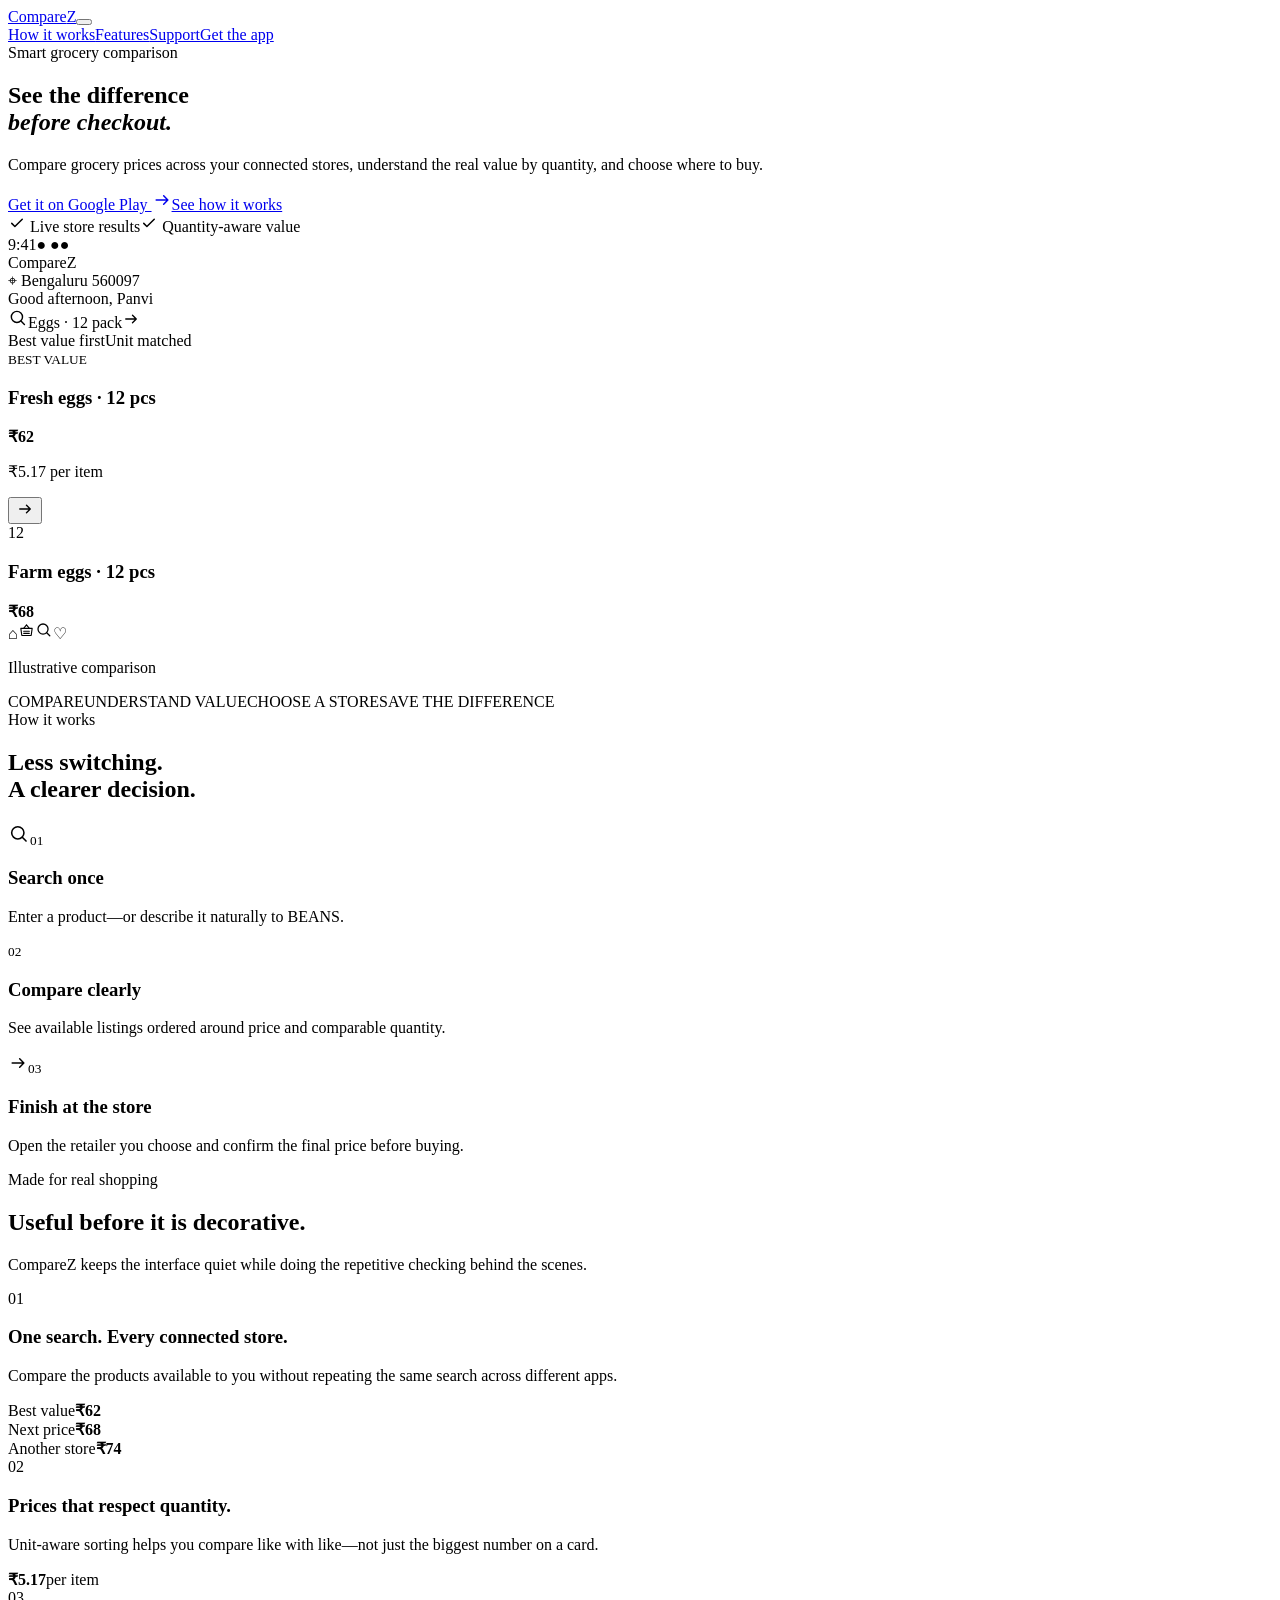
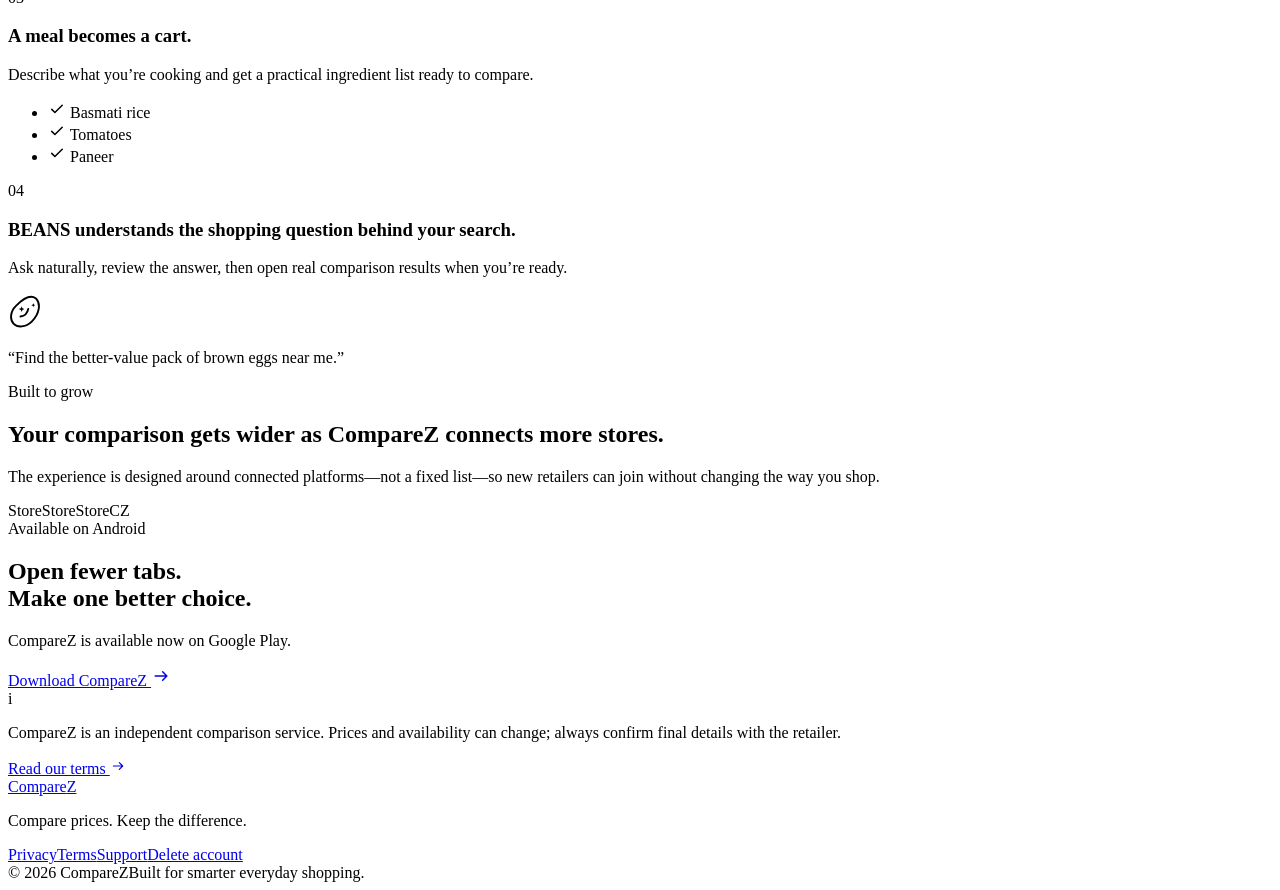
==== index.html @ 0e872813 "Publish CompareZ website" ====
<!DOCTYPE html><!--YBNi6oPBLMU2rv_NsxBmF--><html lang="en"><head><meta charSet="utf-8"/><meta name="viewport" content="width=device-width, initial-scale=1"/><link rel="stylesheet" href="/comparez/_next/static/css/eeb046a26c16acce.css" data-precedence="next"/><link rel="preload" as="script" fetchPriority="low" href="/comparez/_next/static/chunks/webpack-430ac3f882d1e48e.js"/><script src="/comparez/_next/static/chunks/4bd1b696-c023c6e3521b1417.js" async=""></script><script src="/comparez/_next/static/chunks/255-7b08ed15d490debd.js" async=""></script><script src="/comparez/_next/static/chunks/main-app-b5aed6d448ca6cf7.js" async=""></script><script src="/comparez/_next/static/chunks/619-ba102abea3e3d0e4.js" async=""></script><script src="/comparez/_next/static/chunks/app/page-1bbbfe464c632ec6.js" async=""></script><title>CompareZ — Compare prices. Keep the difference.</title><meta name="description" content="Compare grocery prices across connected stores, turn meals into ingredient carts, and shop with BEANS, your AI shopping companion."/><meta name="application-name" content="CompareZ"/><meta property="og:title" content="CompareZ"/><meta property="og:description" content="Compare prices. Keep the difference."/><meta property="og:site_name" content="CompareZ"/><meta property="og:locale" content="en_IN"/><meta property="og:type" content="website"/><meta name="twitter:card" content="summary"/><meta name="twitter:title" content="CompareZ"/><meta name="twitter:description" content="Compare prices. Keep the difference."/><link rel="icon" href="/comparez/favicon.svg"/><script src="/comparez/_next/static/chunks/polyfills-42372ed130431b0a.js" noModule=""></script></head><body><div hidden=""><!--$--><!--/$--></div><header class="site-header"><div class="nav-shell"><a class="wordmark" aria-label="CompareZ home" href="/comparez/">Compare<span>Z</span></a><button class="menu-button" type="button" aria-expanded="false" aria-controls="site-navigation"><span></span><span></span></button><nav id="site-navigation" class="nav-links"><a href="/comparez/#how-it-works">How it works</a><a href="/comparez/#features">Features</a><a href="/comparez/support/">Support</a><a class="nav-cta" href="https://play.google.com/store/apps/details?id=com.panviravindra.comparez" target="_blank" rel="noreferrer">Get the app</a></nav></div></header><main><section class="hero"><div class="hero-noise"></div><div class="hero-copy"><span class="eyebrow">Smart grocery comparison</span><h1>See the difference<br/><em>before checkout.</em></h1><p>Compare grocery prices across your connected stores, understand the real value by quantity, and choose where to buy.</p><div class="hero-actions"><a class="button button-primary" href="https://play.google.com/store/apps/details?id=com.panviravindra.comparez" target="_blank" rel="noreferrer">Get it on Google Play <svg width="20" height="20" viewBox="0 0 24 24" fill="none" aria-hidden="true"><path d="M5 12h13M14 7l5 5-5 5" stroke="currentColor" stroke-width="1.8" stroke-linecap="round" stroke-linejoin="round"></path></svg></a><a class="text-link" href="#how-it-works">See how it works</a></div><div class="trust-line"><span><svg width="18" height="18" viewBox="0 0 24 24" fill="none" aria-hidden="true"><path d="m5 12.5 4.2 4.2L19 7" stroke="currentColor" stroke-width="2" stroke-linecap="round" stroke-linejoin="round"></path></svg> Live store results</span><span><svg width="18" height="18" viewBox="0 0 24 24" fill="none" aria-hidden="true"><path d="m5 12.5 4.2 4.2L19 7" stroke="currentColor" stroke-width="2" stroke-linecap="round" stroke-linejoin="round"></path></svg> Quantity-aware value</span></div></div><div class="hero-product" aria-label="Example CompareZ product comparison"><div class="phone-halo halo-one"></div><div class="phone-halo halo-two"></div><div class="phone-shell"><div class="phone-top"><span>9:41</span><span class="phone-status">● ●●</span></div><div class="phone-brand">CompareZ</div><div class="phone-location">⌖ Bengaluru 560097</div><div class="phone-greeting">Good afternoon, Panvi</div><div class="phone-search"><svg width="20" height="20" viewBox="0 0 24 24" fill="none" aria-hidden="true"><circle cx="10.7" cy="10.7" r="6.7" stroke="currentColor" stroke-width="1.7"></circle><path d="m15.6 15.6 4.1 4.1" stroke="currentColor" stroke-width="1.7" stroke-linecap="round"></path></svg><span>Eggs · 12 pack</span><svg width="18" height="18" viewBox="0 0 24 24" fill="none" aria-hidden="true"><path d="M5 12h13M14 7l5 5-5 5" stroke="currentColor" stroke-width="1.8" stroke-linecap="round" stroke-linejoin="round"></path></svg></div><div class="result-label"><span>Best value first</span><span>Unit matched</span></div><div class="result-card primary-result"><div class="egg-illustration"><span></span><span></span><span></span></div><div><small>BEST VALUE</small><h3>Fresh eggs · 12 pcs</h3><strong>₹62</strong><p>₹5.17 per item</p></div><button aria-label="Open example result"><svg width="18" height="18" viewBox="0 0 24 24" fill="none" aria-hidden="true"><path d="M5 12h13M14 7l5 5-5 5" stroke="currentColor" stroke-width="1.8" stroke-linecap="round" stroke-linejoin="round"></path></svg></button></div><div class="result-card compact-result"><div class="pack-illustration">12</div><div><h3>Farm eggs · 12 pcs</h3><strong>₹68</strong></div></div><div class="phone-nav"><span class="is-active">⌂</span><span><svg width="17" height="17" viewBox="0 0 24 24" fill="none" aria-hidden="true"><path d="M4 9h16l-1.4 10H5.4L4 9Z" stroke="currentColor" stroke-width="1.6" stroke-linejoin="round"></path><path d="M8 9 12 4l4 5M8 13h8M8 16h8" stroke="currentColor" stroke-width="1.6" stroke-linecap="round"></path></svg></span><span><svg width="18" height="18" viewBox="0 0 24 24" fill="none" aria-hidden="true"><circle cx="10.7" cy="10.7" r="6.7" stroke="currentColor" stroke-width="1.7"></circle><path d="m15.6 15.6 4.1 4.1" stroke="currentColor" stroke-width="1.7" stroke-linecap="round"></path></svg></span><span>♡</span></div></div><p class="illustration-note">Illustrative comparison</p></div></section><section class="signal-strip" aria-label="CompareZ capabilities"><div><span>COMPARE</span><i></i><span>UNDERSTAND VALUE</span><i></i><span>CHOOSE A STORE</span><i></i><span>SAVE THE DIFFERENCE</span></div></section><section class="steps section-shell" id="how-it-works"><div class="section-heading"><span class="eyebrow">How it works</span><h2>Less switching.<br/>A clearer decision.</h2></div><div class="steps-grid"><article><span class="step-icon"><svg width="22" height="22" viewBox="0 0 24 24" fill="none" aria-hidden="true"><circle cx="10.7" cy="10.7" r="6.7" stroke="currentColor" stroke-width="1.7"></circle><path d="m15.6 15.6 4.1 4.1" stroke="currentColor" stroke-width="1.7" stroke-linecap="round"></path></svg></span><small>01</small><h3>Search once</h3><p>Enter a product—or describe it naturally to BEANS.</p></article><article><span class="step-icon comparison-lines"><i></i><i></i><i></i></span><small>02</small><h3>Compare clearly</h3><p>See available listings ordered around price and comparable quantity.</p></article><article><span class="step-icon"><svg width="20" height="20" viewBox="0 0 24 24" fill="none" aria-hidden="true"><path d="M5 12h13M14 7l5 5-5 5" stroke="currentColor" stroke-width="1.8" stroke-linecap="round" stroke-linejoin="round"></path></svg></span><small>03</small><h3>Finish at the store</h3><p>Open the retailer you choose and confirm the final price before buying.</p></article></div></section><section class="features section-shell" id="features"><div class="section-heading horizontal-heading"><div><span class="eyebrow">Made for real shopping</span><h2>Useful before it is decorative.</h2></div><p>CompareZ keeps the interface quiet while doing the repetitive checking behind the scenes.</p></div><div class="feature-grid"><article class="feature-card feature-large feature-green"><span class="feature-number">01</span><div class="feature-content"><h3>One search. Every connected store.</h3><p>Compare the products available to you without repeating the same search across different apps.</p></div><div class="mini-comparison"><div><span>Best value</span><strong>₹62</strong></div><div><span>Next price</span><strong>₹68</strong></div><div><span>Another store</span><strong>₹74</strong></div></div></article><article class="feature-card "><span class="feature-number">02</span><div class="feature-content"><h3>Prices that respect quantity.</h3><p>Unit-aware sorting helps you compare like with like—not just the biggest number on a card.</p></div><div class="unit-card"><strong>₹5.17</strong><span>per item</span></div></article><article class="feature-card "><span class="feature-number">03</span><div class="feature-content"><h3>A meal becomes a cart.</h3><p>Describe what you’re cooking and get a practical ingredient list ready to compare.</p></div><ul class="ingredient-list"><li><svg width="18" height="18" viewBox="0 0 24 24" fill="none" aria-hidden="true"><path d="m5 12.5 4.2 4.2L19 7" stroke="currentColor" stroke-width="2" stroke-linecap="round" stroke-linejoin="round"></path></svg> Basmati rice</li><li><svg width="18" height="18" viewBox="0 0 24 24" fill="none" aria-hidden="true"><path d="m5 12.5 4.2 4.2L19 7" stroke="currentColor" stroke-width="2" stroke-linecap="round" stroke-linejoin="round"></path></svg> Tomatoes</li><li><svg width="18" height="18" viewBox="0 0 24 24" fill="none" aria-hidden="true"><path d="m5 12.5 4.2 4.2L19 7" stroke="currentColor" stroke-width="2" stroke-linecap="round" stroke-linejoin="round"></path></svg> Paneer</li></ul></article><article class="feature-card feature-wide"><span class="feature-number">04</span><div class="feature-content"><h3>BEANS understands the shopping question behind your search.</h3><p>Ask naturally, review the answer, then open real comparison results when you’re ready.</p></div><div class="beans-visual"><span class="bean-mark"><svg width="36" height="36" viewBox="0 0 32 32" fill="none" aria-hidden="true"><path d="M24.8 4.8c4.7 4.7 3.1 13.8-3.7 20.6-5.4 5.4-12.6 5.4-16 2-3.5-3.5-3.4-10.7 2-16 6.7-6.8 13-10.3 17.7-6.6Z" stroke="currentColor" stroke-width="1.7"></path><path d="M11.1 20.9c3.7-.5 6.2-3 6.9-6.8" stroke="currentColor" stroke-width="1.7" stroke-linecap="round"></path><path d="m22.5 9 .5 1.3 1.3.5-1.3.5-.5 1.3-.5-1.3-1.3-.5 1.3-.5.5-1.3ZM12.1 11.8l.7 1.8 1.8.7-1.8.7-.7 1.8-.7-1.8-1.8-.7 1.8-.7.7-1.8Z" fill="currentColor"></path></svg></span><p>“Find the better-value pack of brown eggs near me.”</p></div></article></div></section><section class="future-section"><div class="future-inner"><span class="eyebrow eyebrow-light">Built to grow</span><h2>Your comparison gets wider as CompareZ connects more stores.</h2><p>The experience is designed around connected platforms—not a fixed list—so new retailers can join without changing the way you shop.</p><div class="platform-orbit" aria-hidden="true"><span>Store</span><span>Store</span><span>Store</span><span class="orbit-center">CZ</span></div></div></section><section class="download-section section-shell"><div class="download-card"><div><span class="eyebrow">Available on Android</span><h2>Open fewer tabs.<br/>Make one better choice.</h2></div><div class="download-side"><p>CompareZ is available now on Google Play.</p><a class="button button-light" href="https://play.google.com/store/apps/details?id=com.panviravindra.comparez" target="_blank" rel="noreferrer">Download CompareZ <svg width="20" height="20" viewBox="0 0 24 24" fill="none" aria-hidden="true"><path d="M5 12h13M14 7l5 5-5 5" stroke="currentColor" stroke-width="1.8" stroke-linecap="round" stroke-linejoin="round"></path></svg></a></div></div></section><section class="policy-note section-shell"><div><span class="policy-symbol">i</span><p>CompareZ is an independent comparison service. Prices and availability can change; always confirm final details with the retailer.</p></div><a href="/comparez/terms/">Read our terms <svg width="16" height="16" viewBox="0 0 24 24" fill="none" aria-hidden="true"><path d="M5 12h13M14 7l5 5-5 5" stroke="currentColor" stroke-width="1.8" stroke-linecap="round" stroke-linejoin="round"></path></svg></a></section></main><footer class="site-footer"><div class="footer-grid"><div><a class="wordmark footer-wordmark" href="/comparez/">Compare<span>Z</span></a><p>Compare prices. Keep the difference.</p></div><div class="footer-links"><a href="/comparez/privacy/">Privacy</a><a href="/comparez/terms/">Terms</a><a href="/comparez/support/">Support</a><a href="/comparez/delete-account/">Delete account</a></div></div><div class="footer-bottom"><span>© <!-- -->2026<!-- --> CompareZ</span><span>Built for smarter everyday shopping.</span></div></footer><!--$--><!--/$--><script src="/comparez/_next/static/chunks/webpack-430ac3f882d1e48e.js" id="_R_" async=""></script><script>(self.__next_f=self.__next_f||[]).push([0])</script><script>self.__next_f.push([1,"1:\"$Sreact.fragment\"\n2:I[9766,[],\"\"]\n3:I[8924,[],\"\"]\n4:I[2814,[\"619\",\"static/chunks/619-ba102abea3e3d0e4.js\",\"974\",\"static/chunks/app/page-1bbbfe464c632ec6.js\"],\"default\"]\n14:I[7150,[],\"\"]\n:HL[\"/comparez/_next/static/css/eeb046a26c16acce.css\",\"style\"]\n"])</script><script>self.__next_f.push([1,"0:{\"P\":null,\"b\":\"YBNi6oPBLMU2rv-NsxBmF\",\"p\":\"/comparez\",\"c\":[\"\",\"\"],\"i\":false,\"f\":[[[\"\",{\"children\":[\"__PAGE__\",{}]},\"$undefined\",\"$undefined\",true],[\"\",[\"$\",\"$1\",\"c\",{\"children\":[[[\"$\",\"link\",\"0\",{\"rel\":\"stylesheet\",\"href\":\"/comparez/_next/static/css/eeb046a26c16acce.css\",\"precedence\":\"next\",\"crossOrigin\":\"$undefined\",\"nonce\":\"$undefined\"}]],[\"$\",\"html\",null,{\"lang\":\"en\",\"children\":[\"$\",\"body\",null,{\"children\":[\"$\",\"$L2\",null,{\"parallelRouterKey\":\"children\",\"error\":\"$undefined\",\"errorStyles\":\"$undefined\",\"errorScripts\":\"$undefined\",\"template\":[\"$\",\"$L3\",null,{}],\"templateStyles\":\"$undefined\",\"templateScripts\":\"$undefined\",\"notFound\":[[[\"$\",\"title\",null,{\"children\":\"404: This page could not be found.\"}],[\"$\",\"div\",null,{\"style\":{\"fontFamily\":\"system-ui,\\\"Segoe UI\\\",Roboto,Helvetica,Arial,sans-serif,\\\"Apple Color Emoji\\\",\\\"Segoe UI Emoji\\\"\",\"height\":\"100vh\",\"textAlign\":\"center\",\"display\":\"flex\",\"flexDirection\":\"column\",\"alignItems\":\"center\",\"justifyContent\":\"center\"},\"children\":[\"$\",\"div\",null,{\"children\":[[\"$\",\"style\",null,{\"dangerouslySetInnerHTML\":{\"__html\":\"body{color:#000;background:#fff;margin:0}.next-error-h1{border-right:1px solid rgba(0,0,0,.3)}@media (prefers-color-scheme:dark){body{color:#fff;background:#000}.next-error-h1{border-right:1px solid rgba(255,255,255,.3)}}\"}}],[\"$\",\"h1\",null,{\"className\":\"next-error-h1\",\"style\":{\"display\":\"inline-block\",\"margin\":\"0 20px 0 0\",\"padding\":\"0 23px 0 0\",\"fontSize\":24,\"fontWeight\":500,\"verticalAlign\":\"top\",\"lineHeight\":\"49px\"},\"children\":404}],[\"$\",\"div\",null,{\"style\":{\"display\":\"inline-block\"},\"children\":[\"$\",\"h2\",null,{\"style\":{\"fontSize\":14,\"fontWeight\":400,\"lineHeight\":\"49px\",\"margin\":0},\"children\":\"This page could not be found.\"}]}]]}]}]],[]],\"forbidden\":\"$undefined\",\"unauthorized\":\"$undefined\"}]}]}]]}],{\"children\":[\"__PAGE__\",[\"$\",\"$1\",\"c\",{\"children\":[[[\"$\",\"$L4\",null,{}],[\"$\",\"main\",null,{\"children\":[[\"$\",\"section\",null,{\"className\":\"hero\",\"children\":[[\"$\",\"div\",null,{\"className\":\"hero-noise\"}],[\"$\",\"div\",null,{\"className\":\"hero-copy\",\"children\":[[\"$\",\"span\",null,{\"className\":\"eyebrow\",\"children\":\"Smart grocery comparison\"}],[\"$\",\"h1\",null,{\"children\":[\"See the difference\",[\"$\",\"br\",null,{}],[\"$\",\"em\",null,{\"children\":\"before checkout.\"}]]}],[\"$\",\"p\",null,{\"children\":\"Compare grocery prices across your connected stores, understand the real value by quantity, and choose where to buy.\"}],[\"$\",\"div\",null,{\"className\":\"hero-actions\",\"children\":[[\"$\",\"a\",null,{\"className\":\"button button-primary\",\"href\":\"https://play.google.com/store/apps/details?id=com.panviravindra.comparez\",\"target\":\"_blank\",\"rel\":\"noreferrer\",\"children\":[\"Get it on Google Play \",[\"$\",\"svg\",null,{\"width\":20,\"height\":20,\"viewBox\":\"0 0 24 24\",\"fill\":\"none\",\"aria-hidden\":\"true\",\"children\":[\"$\",\"path\",null,{\"d\":\"M5 12h13M14 7l5 5-5 5\",\"stroke\":\"currentColor\",\"strokeWidth\":\"1.8\",\"strokeLinecap\":\"round\",\"strokeLinejoin\":\"round\"}]}]]}],[\"$\",\"a\",null,{\"className\":\"text-link\",\"href\":\"#how-it-works\",\"children\":\"See how it works\"}]]}],[\"$\",\"div\",null,{\"className\":\"trust-line\",\"children\":[[\"$\",\"span\",null,{\"children\":[[\"$\",\"svg\",null,{\"width\":18,\"height\":18,\"viewBox\":\"0 0 24 24\",\"fill\":\"none\",\"aria-hidden\":\"true\",\"children\":[\"$\",\"path\",null,{\"d\":\"m5 12.5 4.2 4.2L19 7\",\"stroke\":\"currentColor\",\"strokeWidth\":\"2\",\"strokeLinecap\":\"round\",\"strokeLinejoin\":\"round\"}]}],\" Live store results\"]}],[\"$\",\"span\",null,{\"children\":[[\"$\",\"svg\",null,{\"width\":18,\"height\":18,\"viewBox\":\"0 0 24 24\",\"fill\":\"none\",\"aria-hidden\":\"true\",\"children\":[\"$\",\"path\",null,{\"d\":\"m5 12.5 4.2 4.2L19 7\",\"stroke\":\"currentColor\",\"strokeWidth\":\"2\",\"strokeLinecap\":\"round\",\"strokeLinejoin\":\"round\"}]}],\" Quantity-aware value\"]}]]}]]}],[\"$\",\"div\",null,{\"className\":\"hero-product\",\"aria-label\":\"Example CompareZ product comparison\",\"children\":[[\"$\",\"div\",null,{\"className\":\"phone-halo halo-one\"}],[\"$\",\"div\",null,{\"className\":\"phone-halo halo-two\"}],[\"$\",\"div\",null,{\"className\":\"phone-shell\",\"children\":[[\"$\",\"div\",null,{\"className\":\"phone-top\",\"children\":[[\"$\",\"span\",null,{\"children\":\"9:41\"}],[\"$\",\"span\",null,{\"className\":\"phone-status\",\"children\":\"● ●●\"}]]}],[\"$\",\"div\",null,{\"className\":\"phone-brand\",\"children\":\"CompareZ\"}],[\"$\",\"div\",null,{\"className\":\"phone-location\",\"children\":\"⌖ Bengaluru 560097\"}],[\"$\",\"div\",null,{\"className\":\"phone-greeting\",\"children\":\"Good afternoon, Panvi\"}],[\"$\",\"div\",null,{\"className\":\"phone-search\",\"children\":[[\"$\",\"svg\",null,{\"width\":20,\"height\":20,\"viewBox\":\"0 0 24 24\",\"fill\":\"none\",\"aria-hidden\":\"true\",\"children\":[[\"$\",\"circle\",null,{\"cx\":\"10.7\",\"cy\":\"10.7\",\"r\":\"6.7\",\"stroke\":\"currentColor\",\"strokeWidth\":\"1.7\"}],[\"$\",\"path\",null,{\"d\":\"m15.6 15.6 4.1 4.1\",\"stroke\":\"currentColor\",\"strokeWidth\":\"1.7\",\"strokeLinecap\":\"round\"}]]}],[\"$\",\"span\",null,{\"children\":\"Eggs · 12 pack\"}],[\"$\",\"svg\",null,{\"width\":18,\"height\":18,\"viewBox\":\"0 0 24 24\",\"fill\":\"none\",\"aria-hidden\":\"true\",\"children\":\"$L5\"}]]}],\"$L6\",\"$L7\",\"$L8\",\"$L9\"]}],\"$La\"]}]]}],\"$Lb\",\"$Lc\",\"$Ld\",\"$Le\",\"$Lf\",\"$L10\"]}],\"$L11\"],null,\"$L12\"]}],{},null,false]},null,false],\"$L13\",false]],\"m\":\"$undefined\",\"G\":[\"$14\",[]],\"s\":false,\"S\":true}\n"])</script><script>self.__next_f.push([1,"15:I[2619,[\"619\",\"static/chunks/619-ba102abea3e3d0e4.js\",\"974\",\"static/chunks/app/page-1bbbfe464c632ec6.js\"],\"*\"]\n16:I[4431,[],\"OutletBoundary\"]\n18:I[5278,[],\"AsyncMetadataOutlet\"]\n1a:I[4431,[],\"ViewportBoundary\"]\n1c:I[4431,[],\"MetadataBoundary\"]\n1d:\"$Sreact.suspense\"\n5:[\"$\",\"path\",null,{\"d\":\"M5 12h13M14 7l5 5-5 5\",\"stroke\":\"currentColor\",\"strokeWidth\":\"1.8\",\"strokeLinecap\":\"round\",\"strokeLinejoin\":\"round\"}]\n6:[\"$\",\"div\",null,{\"className\":\"result-label\",\"children\":[[\"$\",\"span\",null,{\"children\":\"Best value first\"}],[\"$\",\"span\",null,{\"children\":\"Unit matched\"}]]}]\n"])</script><script>self.__next_f.push([1,"7:[\"$\",\"div\",null,{\"className\":\"result-card primary-result\",\"children\":[[\"$\",\"div\",null,{\"className\":\"egg-illustration\",\"children\":[[\"$\",\"span\",null,{}],[\"$\",\"span\",null,{}],[\"$\",\"span\",null,{}]]}],[\"$\",\"div\",null,{\"children\":[[\"$\",\"small\",null,{\"children\":\"BEST VALUE\"}],[\"$\",\"h3\",null,{\"children\":\"Fresh eggs · 12 pcs\"}],[\"$\",\"strong\",null,{\"children\":\"₹62\"}],[\"$\",\"p\",null,{\"children\":\"₹5.17 per item\"}]]}],[\"$\",\"button\",null,{\"aria-label\":\"Open example result\",\"children\":[\"$\",\"svg\",null,{\"width\":18,\"height\":18,\"viewBox\":\"0 0 24 24\",\"fill\":\"none\",\"aria-hidden\":\"true\",\"children\":[\"$\",\"path\",null,{\"d\":\"M5 12h13M14 7l5 5-5 5\",\"stroke\":\"currentColor\",\"strokeWidth\":\"1.8\",\"strokeLinecap\":\"round\",\"strokeLinejoin\":\"round\"}]}]}]]}]\n"])</script><script>self.__next_f.push([1,"8:[\"$\",\"div\",null,{\"className\":\"result-card compact-result\",\"children\":[[\"$\",\"div\",null,{\"className\":\"pack-illustration\",\"children\":\"12\"}],[\"$\",\"div\",null,{\"children\":[[\"$\",\"h3\",null,{\"children\":\"Farm eggs · 12 pcs\"}],[\"$\",\"strong\",null,{\"children\":\"₹68\"}]]}]]}]\n"])</script><script>self.__next_f.push([1,"9:[\"$\",\"div\",null,{\"className\":\"phone-nav\",\"children\":[[\"$\",\"span\",null,{\"className\":\"is-active\",\"children\":\"⌂\"}],[\"$\",\"span\",null,{\"children\":[\"$\",\"svg\",null,{\"width\":17,\"height\":17,\"viewBox\":\"0 0 24 24\",\"fill\":\"none\",\"aria-hidden\":\"true\",\"children\":[[\"$\",\"path\",null,{\"d\":\"M4 9h16l-1.4 10H5.4L4 9Z\",\"stroke\":\"currentColor\",\"strokeWidth\":\"1.6\",\"strokeLinejoin\":\"round\"}],[\"$\",\"path\",null,{\"d\":\"M8 9 12 4l4 5M8 13h8M8 16h8\",\"stroke\":\"currentColor\",\"strokeWidth\":\"1.6\",\"strokeLinecap\":\"round\"}]]}]}],[\"$\",\"span\",null,{\"children\":[\"$\",\"svg\",null,{\"width\":18,\"height\":18,\"viewBox\":\"0 0 24 24\",\"fill\":\"none\",\"aria-hidden\":\"true\",\"children\":[[\"$\",\"circle\",null,{\"cx\":\"10.7\",\"cy\":\"10.7\",\"r\":\"6.7\",\"stroke\":\"currentColor\",\"strokeWidth\":\"1.7\"}],[\"$\",\"path\",null,{\"d\":\"m15.6 15.6 4.1 4.1\",\"stroke\":\"currentColor\",\"strokeWidth\":\"1.7\",\"strokeLinecap\":\"round\"}]]}]}],[\"$\",\"span\",null,{\"children\":\"♡\"}]]}]\n"])</script><script>self.__next_f.push([1,"a:[\"$\",\"p\",null,{\"className\":\"illustration-note\",\"children\":\"Illustrative comparison\"}]\nb:[\"$\",\"section\",null,{\"className\":\"signal-strip\",\"aria-label\":\"CompareZ capabilities\",\"children\":[\"$\",\"div\",null,{\"children\":[[\"$\",\"span\",null,{\"children\":\"COMPARE\"}],[\"$\",\"i\",null,{}],[\"$\",\"span\",null,{\"children\":\"UNDERSTAND VALUE\"}],[\"$\",\"i\",null,{}],[\"$\",\"span\",null,{\"children\":\"CHOOSE A STORE\"}],[\"$\",\"i\",null,{}],[\"$\",\"span\",null,{\"children\":\"SAVE THE DIFFERENCE\"}]]}]}]\n"])</script><script>self.__next_f.push([1,"c:[\"$\",\"section\",null,{\"className\":\"steps section-shell\",\"id\":\"how-it-works\",\"children\":[[\"$\",\"div\",null,{\"className\":\"section-heading\",\"children\":[[\"$\",\"span\",null,{\"className\":\"eyebrow\",\"children\":\"How it works\"}],[\"$\",\"h2\",null,{\"children\":[\"Less switching.\",[\"$\",\"br\",null,{}],\"A clearer decision.\"]}]]}],[\"$\",\"div\",null,{\"className\":\"steps-grid\",\"children\":[[\"$\",\"article\",null,{\"children\":[[\"$\",\"span\",null,{\"className\":\"step-icon\",\"children\":[\"$\",\"svg\",null,{\"width\":22,\"height\":22,\"viewBox\":\"0 0 24 24\",\"fill\":\"none\",\"aria-hidden\":\"true\",\"children\":[[\"$\",\"circle\",null,{\"cx\":\"10.7\",\"cy\":\"10.7\",\"r\":\"6.7\",\"stroke\":\"currentColor\",\"strokeWidth\":\"1.7\"}],[\"$\",\"path\",null,{\"d\":\"m15.6 15.6 4.1 4.1\",\"stroke\":\"currentColor\",\"strokeWidth\":\"1.7\",\"strokeLinecap\":\"round\"}]]}]}],[\"$\",\"small\",null,{\"children\":\"01\"}],[\"$\",\"h3\",null,{\"children\":\"Search once\"}],[\"$\",\"p\",null,{\"children\":\"Enter a product—or describe it naturally to BEANS.\"}]]}],[\"$\",\"article\",null,{\"children\":[[\"$\",\"span\",null,{\"className\":\"step-icon comparison-lines\",\"children\":[[\"$\",\"i\",null,{}],[\"$\",\"i\",null,{}],[\"$\",\"i\",null,{}]]}],[\"$\",\"small\",null,{\"children\":\"02\"}],[\"$\",\"h3\",null,{\"children\":\"Compare clearly\"}],[\"$\",\"p\",null,{\"children\":\"See available listings ordered around price and comparable quantity.\"}]]}],[\"$\",\"article\",null,{\"children\":[[\"$\",\"span\",null,{\"className\":\"step-icon\",\"children\":[\"$\",\"svg\",null,{\"width\":20,\"height\":20,\"viewBox\":\"0 0 24 24\",\"fill\":\"none\",\"aria-hidden\":\"true\",\"children\":[\"$\",\"path\",null,{\"d\":\"M5 12h13M14 7l5 5-5 5\",\"stroke\":\"currentColor\",\"strokeWidth\":\"1.8\",\"strokeLinecap\":\"round\",\"strokeLinejoin\":\"round\"}]}]}],[\"$\",\"small\",null,{\"children\":\"03\"}],[\"$\",\"h3\",null,{\"children\":\"Finish at the store\"}],[\"$\",\"p\",null,{\"children\":\"Open the retailer you choose and confirm the final price before buying.\"}]]}]]}]]}]\n"])</script><script>self.__next_f.push([1,"d:[\"$\",\"section\",null,{\"className\":\"features section-shell\",\"id\":\"features\",\"children\":[[\"$\",\"div\",null,{\"className\":\"section-heading horizontal-heading\",\"children\":[[\"$\",\"div\",null,{\"children\":[[\"$\",\"span\",null,{\"className\":\"eyebrow\",\"children\":\"Made for real shopping\"}],[\"$\",\"h2\",null,{\"children\":\"Useful before it is decorative.\"}]]}],[\"$\",\"p\",null,{\"children\":\"CompareZ keeps the interface quiet while doing the repetitive checking behind the scenes.\"}]]}],[\"$\",\"div\",null,{\"className\":\"feature-grid\",\"children\":[[\"$\",\"article\",\"01\",{\"className\":\"feature-card feature-large feature-green\",\"children\":[[\"$\",\"span\",null,{\"className\":\"feature-number\",\"children\":\"01\"}],[\"$\",\"div\",null,{\"className\":\"feature-content\",\"children\":[[\"$\",\"h3\",null,{\"children\":\"One search. Every connected store.\"}],[\"$\",\"p\",null,{\"children\":\"Compare the products available to you without repeating the same search across different apps.\"}]]}],[\"$\",\"div\",null,{\"className\":\"mini-comparison\",\"children\":[[\"$\",\"div\",null,{\"children\":[[\"$\",\"span\",null,{\"children\":\"Best value\"}],[\"$\",\"strong\",null,{\"children\":\"₹62\"}]]}],[\"$\",\"div\",null,{\"children\":[[\"$\",\"span\",null,{\"children\":\"Next price\"}],[\"$\",\"strong\",null,{\"children\":\"₹68\"}]]}],[\"$\",\"div\",null,{\"children\":[[\"$\",\"span\",null,{\"children\":\"Another store\"}],[\"$\",\"strong\",null,{\"children\":\"₹74\"}]]}]]}]]}],[\"$\",\"article\",\"02\",{\"className\":\"feature-card \",\"children\":[[\"$\",\"span\",null,{\"className\":\"feature-number\",\"children\":\"02\"}],[\"$\",\"div\",null,{\"className\":\"feature-content\",\"children\":[[\"$\",\"h3\",null,{\"children\":\"Prices that respect quantity.\"}],[\"$\",\"p\",null,{\"children\":\"Unit-aware sorting helps you compare like with like—not just the biggest number on a card.\"}]]}],[\"$\",\"div\",null,{\"className\":\"unit-card\",\"children\":[[\"$\",\"strong\",null,{\"children\":\"₹5.17\"}],[\"$\",\"span\",null,{\"children\":\"per item\"}]]}]]}],[\"$\",\"article\",\"03\",{\"className\":\"feature-card \",\"children\":[[\"$\",\"span\",null,{\"className\":\"feature-number\",\"children\":\"03\"}],[\"$\",\"div\",null,{\"className\":\"feature-content\",\"children\":[[\"$\",\"h3\",null,{\"children\":\"A meal becomes a cart.\"}],[\"$\",\"p\",null,{\"children\":\"Describe what you’re cooking and get a practical ingredient list ready to compare.\"}]]}],[\"$\",\"ul\",null,{\"className\":\"ingredient-list\",\"children\":[[\"$\",\"li\",null,{\"children\":[[\"$\",\"svg\",null,{\"width\":18,\"height\":18,\"viewBox\":\"0 0 24 24\",\"fill\":\"none\",\"aria-hidden\":\"true\",\"children\":[\"$\",\"path\",null,{\"d\":\"m5 12.5 4.2 4.2L19 7\",\"stroke\":\"currentColor\",\"strokeWidth\":\"2\",\"strokeLinecap\":\"round\",\"strokeLinejoin\":\"round\"}]}],\" Basmati rice\"]}],[\"$\",\"li\",null,{\"children\":[[\"$\",\"svg\",null,{\"width\":18,\"height\":18,\"viewBox\":\"0 0 24 24\",\"fill\":\"none\",\"aria-hidden\":\"true\",\"children\":[\"$\",\"path\",null,{\"d\":\"m5 12.5 4.2 4.2L19 7\",\"stroke\":\"currentColor\",\"strokeWidth\":\"2\",\"strokeLinecap\":\"round\",\"strokeLinejoin\":\"round\"}]}],\" Tomatoes\"]}],[\"$\",\"li\",null,{\"children\":[[\"$\",\"svg\",null,{\"width\":18,\"height\":18,\"viewBox\":\"0 0 24 24\",\"fill\":\"none\",\"aria-hidden\":\"true\",\"children\":[\"$\",\"path\",null,{\"d\":\"m5 12.5 4.2 4.2L19 7\",\"stroke\":\"currentColor\",\"strokeWidth\":\"2\",\"strokeLinecap\":\"round\",\"strokeLinejoin\":\"round\"}]}],\" Paneer\"]}]]}]]}],[\"$\",\"article\",\"04\",{\"className\":\"feature-card feature-wide\",\"children\":[[\"$\",\"span\",null,{\"className\":\"feature-number\",\"children\":\"04\"}],[\"$\",\"div\",null,{\"className\":\"feature-content\",\"children\":[[\"$\",\"h3\",null,{\"children\":\"BEANS understands the shopping question behind your search.\"}],[\"$\",\"p\",null,{\"children\":\"Ask naturally, review the answer, then open real comparison results when you’re ready.\"}]]}],[\"$\",\"div\",null,{\"className\":\"beans-visual\",\"children\":[[\"$\",\"span\",null,{\"className\":\"bean-mark\",\"children\":[\"$\",\"svg\",null,{\"width\":36,\"height\":36,\"viewBox\":\"0 0 32 32\",\"fill\":\"none\",\"aria-hidden\":\"true\",\"children\":[[\"$\",\"path\",null,{\"d\":\"M24.8 4.8c4.7 4.7 3.1 13.8-3.7 20.6-5.4 5.4-12.6 5.4-16 2-3.5-3.5-3.4-10.7 2-16 6.7-6.8 13-10.3 17.7-6.6Z\",\"stroke\":\"currentColor\",\"strokeWidth\":\"1.7\"}],[\"$\",\"path\",null,{\"d\":\"M11.1 20.9c3.7-.5 6.2-3 6.9-6.8\",\"stroke\":\"currentColor\",\"strokeWidth\":\"1.7\",\"strokeLinecap\":\"round\"}],[\"$\",\"path\",null,{\"d\":\"m22.5 9 .5 1.3 1.3.5-1.3.5-.5 1.3-.5-1.3-1.3-.5 1.3-.5.5-1.3ZM12.1 11.8l.7 1.8 1.8.7-1.8.7-.7 1.8-.7-1.8-1.8-.7 1.8-.7.7-1.8Z\",\"fill\":\"currentColor\"}]]}]}],[\"$\",\"p\",null,{\"children\":\"“Find the better-value pack of brown eggs near me.”\"}]]}]]}]]}]]}]\n"])</script><script>self.__next_f.push([1,"e:[\"$\",\"section\",null,{\"className\":\"future-section\",\"children\":[\"$\",\"div\",null,{\"className\":\"future-inner\",\"children\":[[\"$\",\"span\",null,{\"className\":\"eyebrow eyebrow-light\",\"children\":\"Built to grow\"}],[\"$\",\"h2\",null,{\"children\":\"Your comparison gets wider as CompareZ connects more stores.\"}],[\"$\",\"p\",null,{\"children\":\"The experience is designed around connected platforms—not a fixed list—so new retailers can join without changing the way you shop.\"}],[\"$\",\"div\",null,{\"className\":\"platform-orbit\",\"aria-hidden\":\"true\",\"children\":[[\"$\",\"span\",null,{\"children\":\"Store\"}],[\"$\",\"span\",null,{\"children\":\"Store\"}],[\"$\",\"span\",null,{\"children\":\"Store\"}],[\"$\",\"span\",null,{\"className\":\"orbit-center\",\"children\":\"CZ\"}]]}]]}]}]\n"])</script><script>self.__next_f.push([1,"f:[\"$\",\"section\",null,{\"className\":\"download-section section-shell\",\"children\":[\"$\",\"div\",null,{\"className\":\"download-card\",\"children\":[[\"$\",\"div\",null,{\"children\":[[\"$\",\"span\",null,{\"className\":\"eyebrow\",\"children\":\"Available on Android\"}],[\"$\",\"h2\",null,{\"children\":[\"Open fewer tabs.\",[\"$\",\"br\",null,{}],\"Make one better choice.\"]}]]}],[\"$\",\"div\",null,{\"className\":\"download-side\",\"children\":[[\"$\",\"p\",null,{\"children\":\"CompareZ is available now on Google Play.\"}],[\"$\",\"a\",null,{\"className\":\"button button-light\",\"href\":\"https://play.google.com/store/apps/details?id=com.panviravindra.comparez\",\"target\":\"_blank\",\"rel\":\"noreferrer\",\"children\":[\"Download CompareZ \",[\"$\",\"svg\",null,{\"width\":20,\"height\":20,\"viewBox\":\"0 0 24 24\",\"fill\":\"none\",\"aria-hidden\":\"true\",\"children\":[\"$\",\"path\",null,{\"d\":\"M5 12h13M14 7l5 5-5 5\",\"stroke\":\"currentColor\",\"strokeWidth\":\"1.8\",\"strokeLinecap\":\"round\",\"strokeLinejoin\":\"round\"}]}]]}]]}]]}]}]\n"])</script><script>self.__next_f.push([1,"10:[\"$\",\"section\",null,{\"className\":\"policy-note section-shell\",\"children\":[[\"$\",\"div\",null,{\"children\":[[\"$\",\"span\",null,{\"className\":\"policy-symbol\",\"children\":\"i\"}],[\"$\",\"p\",null,{\"children\":\"CompareZ is an independent comparison service. Prices and availability can change; always confirm final details with the retailer.\"}]]}],[\"$\",\"$L15\",null,{\"href\":\"/terms\",\"children\":[\"Read our terms \",[\"$\",\"svg\",null,{\"width\":16,\"height\":16,\"viewBox\":\"0 0 24 24\",\"fill\":\"none\",\"aria-hidden\":\"true\",\"children\":[\"$\",\"path\",null,{\"d\":\"M5 12h13M14 7l5 5-5 5\",\"stroke\":\"currentColor\",\"strokeWidth\":\"1.8\",\"strokeLinecap\":\"round\",\"strokeLinejoin\":\"round\"}]}]]}]]}]\n"])</script><script>self.__next_f.push([1,"11:[\"$\",\"footer\",null,{\"className\":\"site-footer\",\"children\":[[\"$\",\"div\",null,{\"className\":\"footer-grid\",\"children\":[[\"$\",\"div\",null,{\"children\":[[\"$\",\"$L15\",null,{\"className\":\"wordmark footer-wordmark\",\"href\":\"/\",\"children\":[\"Compare\",[\"$\",\"span\",null,{\"children\":\"Z\"}]]}],[\"$\",\"p\",null,{\"children\":\"Compare prices. Keep the difference.\"}]]}],[\"$\",\"div\",null,{\"className\":\"footer-links\",\"children\":[[\"$\",\"$L15\",null,{\"href\":\"/privacy\",\"children\":\"Privacy\"}],[\"$\",\"$L15\",null,{\"href\":\"/terms\",\"children\":\"Terms\"}],[\"$\",\"$L15\",null,{\"href\":\"/support\",\"children\":\"Support\"}],[\"$\",\"$L15\",null,{\"href\":\"/delete-account\",\"children\":\"Delete account\"}]]}]]}],[\"$\",\"div\",null,{\"className\":\"footer-bottom\",\"children\":[[\"$\",\"span\",null,{\"children\":[\"© \",2026,\" CompareZ\"]}],[\"$\",\"span\",null,{\"children\":\"Built for smarter everyday shopping.\"}]]}]]}]\n"])</script><script>self.__next_f.push([1,"12:[\"$\",\"$L16\",null,{\"children\":[\"$L17\",[\"$\",\"$L18\",null,{\"promise\":\"$@19\"}]]}]\n13:[\"$\",\"$1\",\"h\",{\"children\":[null,[[\"$\",\"$L1a\",null,{\"children\":\"$L1b\"}],null],[\"$\",\"$L1c\",null,{\"children\":[\"$\",\"div\",null,{\"hidden\":true,\"children\":[\"$\",\"$1d\",null,{\"fallback\":null,\"children\":\"$L1e\"}]}]}]]}]\n"])</script><script>self.__next_f.push([1,"1b:[[\"$\",\"meta\",\"0\",{\"charSet\":\"utf-8\"}],[\"$\",\"meta\",\"1\",{\"name\":\"viewport\",\"content\":\"width=device-width, initial-scale=1\"}]]\n17:null\n"])</script><script>self.__next_f.push([1,"1f:I[622,[],\"IconMark\"]\n"])</script><script>self.__next_f.push([1,"19:{\"metadata\":[[\"$\",\"title\",\"0\",{\"children\":\"CompareZ — Compare prices. Keep the difference.\"}],[\"$\",\"meta\",\"1\",{\"name\":\"description\",\"content\":\"Compare grocery prices across connected stores, turn meals into ingredient carts, and shop with BEANS, your AI shopping companion.\"}],[\"$\",\"meta\",\"2\",{\"name\":\"application-name\",\"content\":\"CompareZ\"}],[\"$\",\"meta\",\"3\",{\"property\":\"og:title\",\"content\":\"CompareZ\"}],[\"$\",\"meta\",\"4\",{\"property\":\"og:description\",\"content\":\"Compare prices. Keep the difference.\"}],[\"$\",\"meta\",\"5\",{\"property\":\"og:site_name\",\"content\":\"CompareZ\"}],[\"$\",\"meta\",\"6\",{\"property\":\"og:locale\",\"content\":\"en_IN\"}],[\"$\",\"meta\",\"7\",{\"property\":\"og:type\",\"content\":\"website\"}],[\"$\",\"meta\",\"8\",{\"name\":\"twitter:card\",\"content\":\"summary\"}],[\"$\",\"meta\",\"9\",{\"name\":\"twitter:title\",\"content\":\"CompareZ\"}],[\"$\",\"meta\",\"10\",{\"name\":\"twitter:description\",\"content\":\"Compare prices. Keep the difference.\"}],[\"$\",\"link\",\"11\",{\"rel\":\"icon\",\"href\":\"/comparez/favicon.svg\"}],[\"$\",\"$L1f\",\"12\",{}]],\"error\":null,\"digest\":\"$undefined\"}\n"])</script><script>self.__next_f.push([1,"1e:\"$19:metadata\"\n"])</script></body></html>
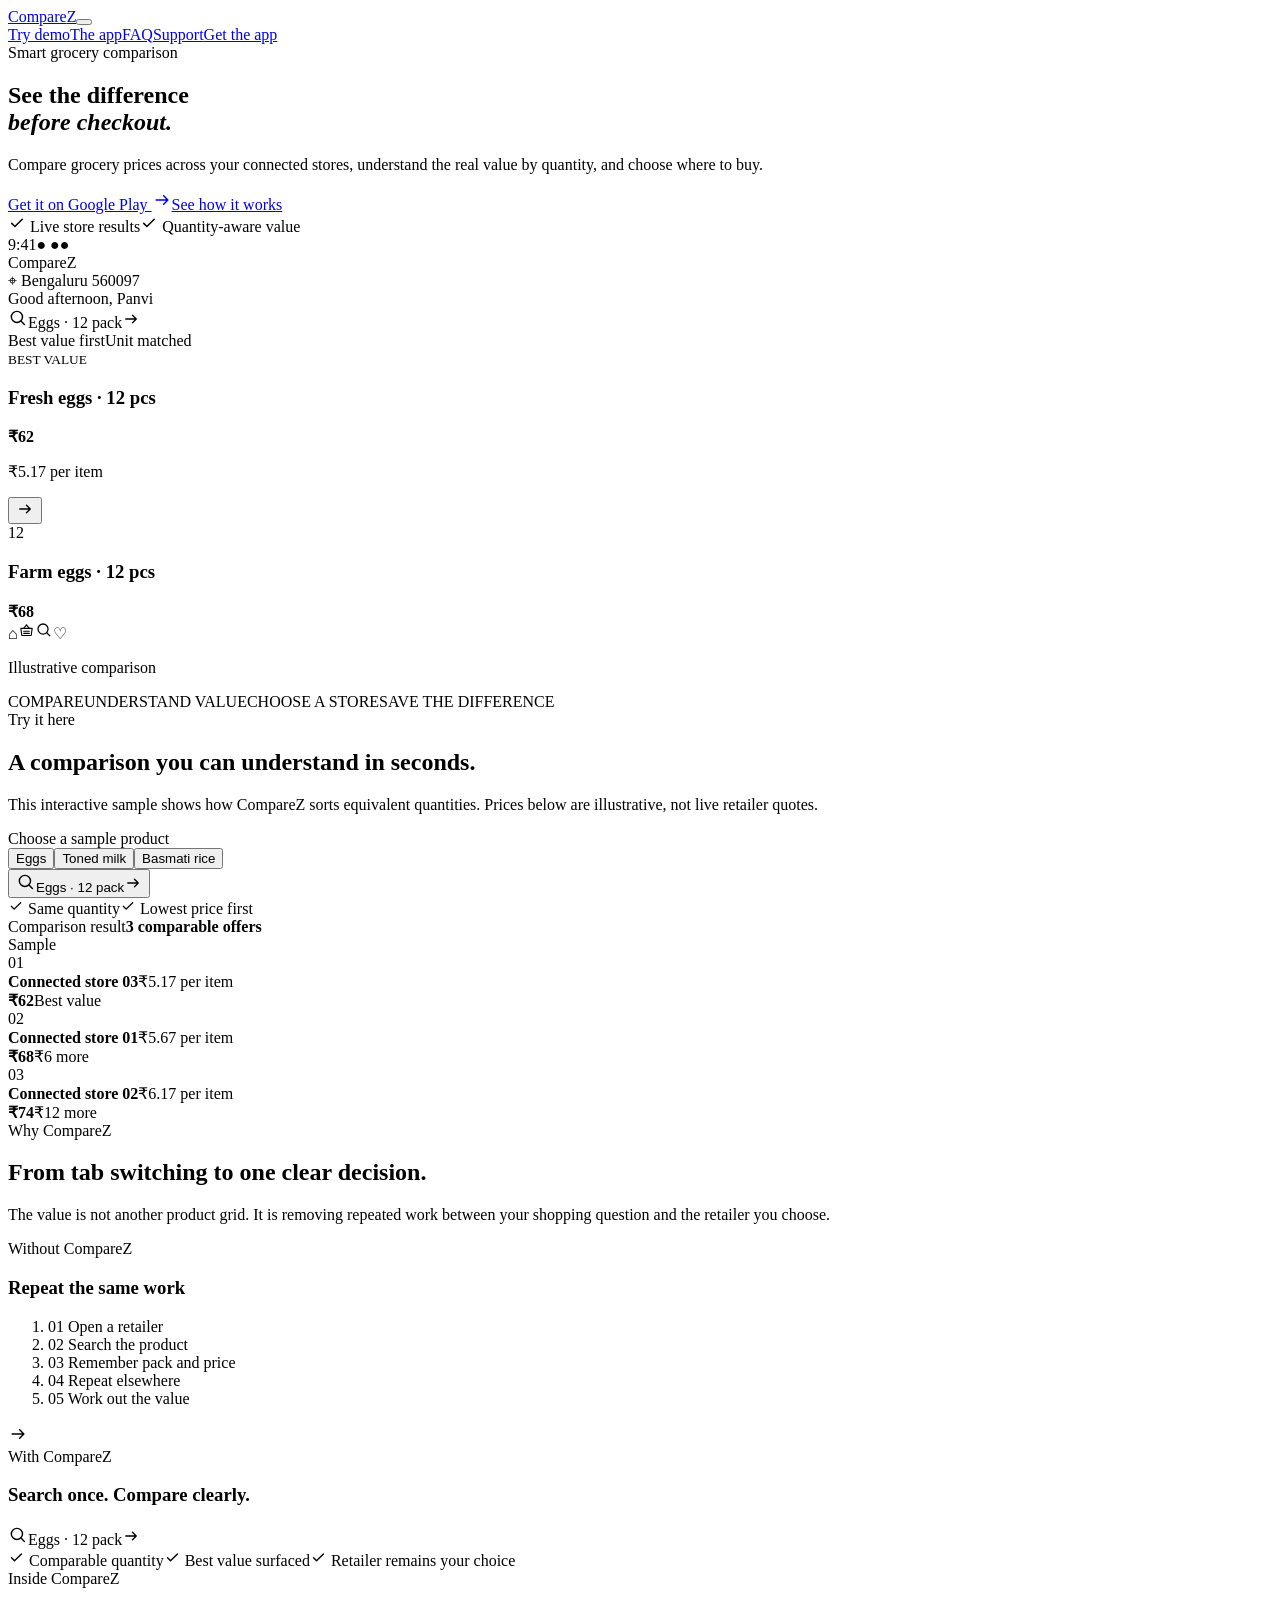
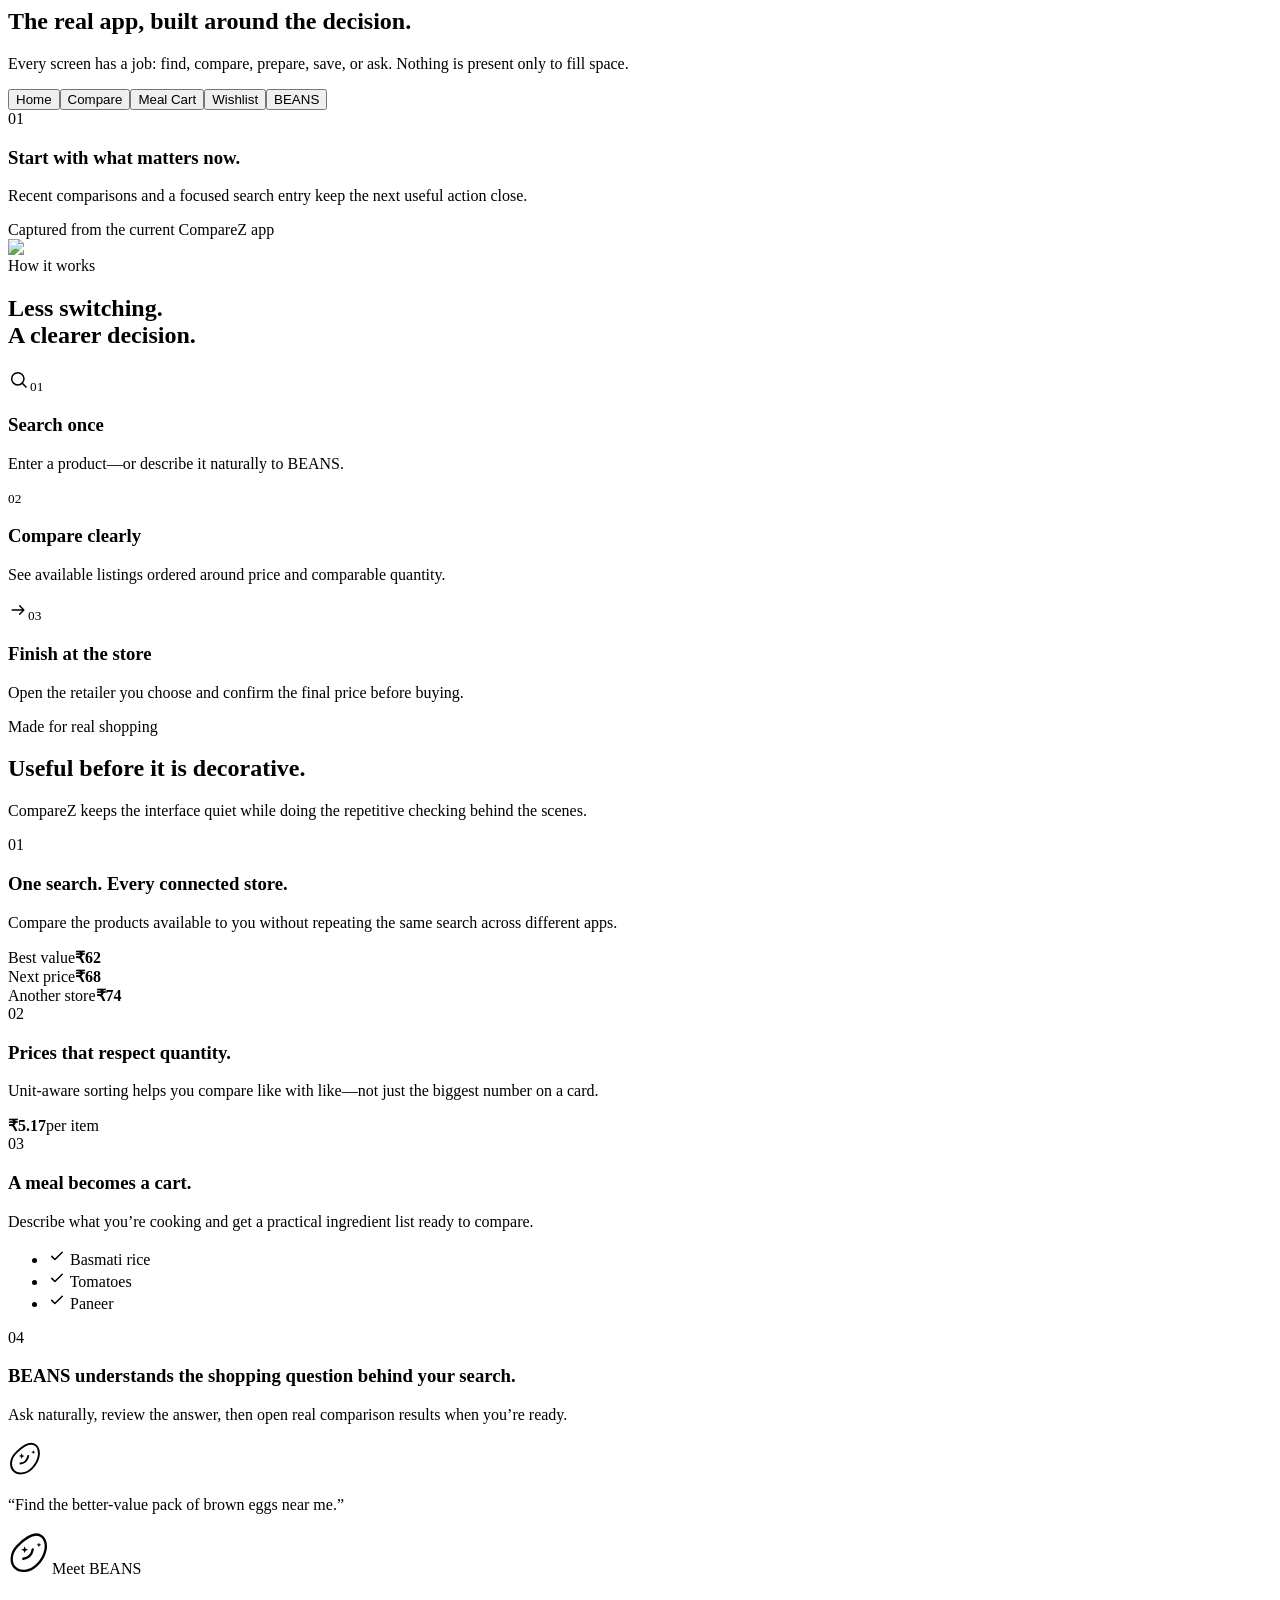
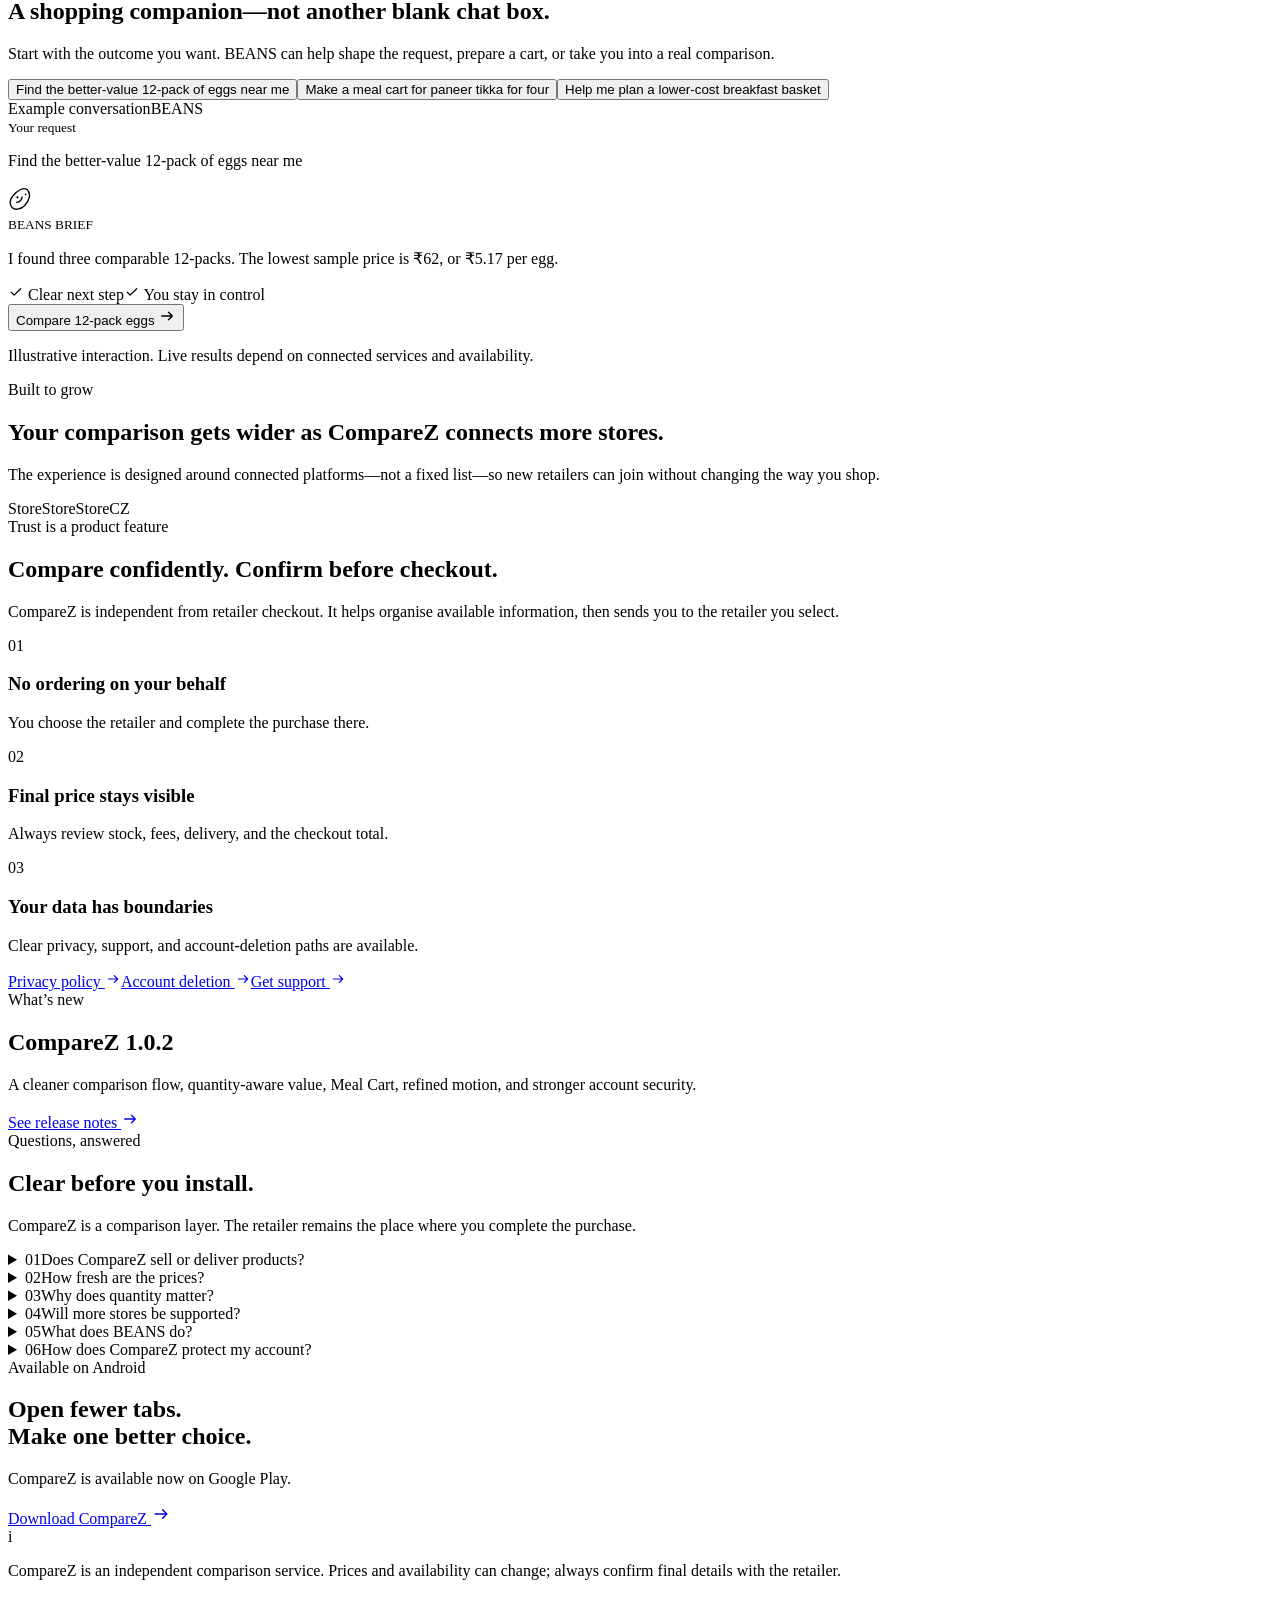
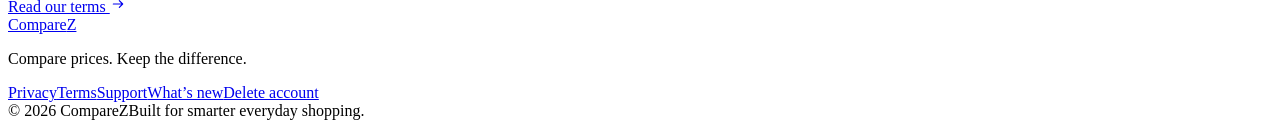
==== commit debb917b: "Launch expanded CompareZ product website" ====
--- a/index.html
+++ b/index.html
@@ -1 +1 @@
-<!DOCTYPE html><!--YBNi6oPBLMU2rv_NsxBmF--><html lang="en"><head><meta charSet="utf-8"/><meta name="viewport" content="width=device-width, initial-scale=1"/><link rel="stylesheet" href="/comparez/_next/static/css/eeb046a26c16acce.css" data-precedence="next"/><link rel="preload" as="script" fetchPriority="low" href="/comparez/_next/static/chunks/webpack-430ac3f882d1e48e.js"/><script src="/comparez/_next/static/chunks/4bd1b696-c023c6e3521b1417.js" async=""></script><script src="/comparez/_next/static/chunks/255-7b08ed15d490debd.js" async=""></script><script src="/comparez/_next/static/chunks/main-app-b5aed6d448ca6cf7.js" async=""></script><script src="/comparez/_next/static/chunks/619-ba102abea3e3d0e4.js" async=""></script><script src="/comparez/_next/static/chunks/app/page-1bbbfe464c632ec6.js" async=""></script><title>CompareZ — Compare prices. Keep the difference.</title><meta name="description" content="Compare grocery prices across connected stores, turn meals into ingredient carts, and shop with BEANS, your AI shopping companion."/><meta name="application-name" content="CompareZ"/><meta property="og:title" content="CompareZ"/><meta property="og:description" content="Compare prices. Keep the difference."/><meta property="og:site_name" content="CompareZ"/><meta property="og:locale" content="en_IN"/><meta property="og:type" content="website"/><meta name="twitter:card" content="summary"/><meta name="twitter:title" content="CompareZ"/><meta name="twitter:description" content="Compare prices. Keep the difference."/><link rel="icon" href="/comparez/favicon.svg"/><script src="/comparez/_next/static/chunks/polyfills-42372ed130431b0a.js" noModule=""></script></head><body><div hidden=""><!--$--><!--/$--></div><header class="site-header"><div class="nav-shell"><a class="wordmark" aria-label="CompareZ home" href="/comparez/">Compare<span>Z</span></a><button class="menu-button" type="button" aria-expanded="false" aria-controls="site-navigation"><span></span><span></span></button><nav id="site-navigation" class="nav-links"><a href="/comparez/#how-it-works">How it works</a><a href="/comparez/#features">Features</a><a href="/comparez/support/">Support</a><a class="nav-cta" href="https://play.google.com/store/apps/details?id=com.panviravindra.comparez" target="_blank" rel="noreferrer">Get the app</a></nav></div></header><main><section class="hero"><div class="hero-noise"></div><div class="hero-copy"><span class="eyebrow">Smart grocery comparison</span><h1>See the difference<br/><em>before checkout.</em></h1><p>Compare grocery prices across your connected stores, understand the real value by quantity, and choose where to buy.</p><div class="hero-actions"><a class="button button-primary" href="https://play.google.com/store/apps/details?id=com.panviravindra.comparez" target="_blank" rel="noreferrer">Get it on Google Play <svg width="20" height="20" viewBox="0 0 24 24" fill="none" aria-hidden="true"><path d="M5 12h13M14 7l5 5-5 5" stroke="currentColor" stroke-width="1.8" stroke-linecap="round" stroke-linejoin="round"></path></svg></a><a class="text-link" href="#how-it-works">See how it works</a></div><div class="trust-line"><span><svg width="18" height="18" viewBox="0 0 24 24" fill="none" aria-hidden="true"><path d="m5 12.5 4.2 4.2L19 7" stroke="currentColor" stroke-width="2" stroke-linecap="round" stroke-linejoin="round"></path></svg> Live store results</span><span><svg width="18" height="18" viewBox="0 0 24 24" fill="none" aria-hidden="true"><path d="m5 12.5 4.2 4.2L19 7" stroke="currentColor" stroke-width="2" stroke-linecap="round" stroke-linejoin="round"></path></svg> Quantity-aware value</span></div></div><div class="hero-product" aria-label="Example CompareZ product comparison"><div class="phone-halo halo-one"></div><div class="phone-halo halo-two"></div><div class="phone-shell"><div class="phone-top"><span>9:41</span><span class="phone-status">● ●●</span></div><div class="phone-brand">CompareZ</div><div class="phone-location">⌖ Bengaluru 560097</div><div class="phone-greeting">Good afternoon, Panvi</div><div class="phone-search"><svg width="20" height="20" viewBox="0 0 24 24" fill="none" aria-hidden="true"><circle cx="10.7" cy="10.7" r="6.7" stroke="currentColor" stroke-width="1.7"></circle><path d="m15.6 15.6 4.1 4.1" stroke="currentColor" stroke-width="1.7" stroke-linecap="round"></path></svg><span>Eggs · 12 pack</span><svg width="18" height="18" viewBox="0 0 24 24" fill="none" aria-hidden="true"><path d="M5 12h13M14 7l5 5-5 5" stroke="currentColor" stroke-width="1.8" stroke-linecap="round" stroke-linejoin="round"></path></svg></div><div class="result-label"><span>Best value first</span><span>Unit matched</span></div><div class="result-card primary-result"><div class="egg-illustration"><span></span><span></span><span></span></div><div><small>BEST VALUE</small><h3>Fresh eggs · 12 pcs</h3><strong>₹62</strong><p>₹5.17 per item</p></div><button aria-label="Open example result"><svg width="18" height="18" viewBox="0 0 24 24" fill="none" aria-hidden="true"><path d="M5 12h13M14 7l5 5-5 5" stroke="currentColor" stroke-width="1.8" stroke-linecap="round" stroke-linejoin="round"></path></svg></button></div><div class="result-card compact-result"><div class="pack-illustration">12</div><div><h3>Farm eggs · 12 pcs</h3><strong>₹68</strong></div></div><div class="phone-nav"><span class="is-active">⌂</span><span><svg width="17" height="17" viewBox="0 0 24 24" fill="none" aria-hidden="true"><path d="M4 9h16l-1.4 10H5.4L4 9Z" stroke="currentColor" stroke-width="1.6" stroke-linejoin="round"></path><path d="M8 9 12 4l4 5M8 13h8M8 16h8" stroke="currentColor" stroke-width="1.6" stroke-linecap="round"></path></svg></span><span><svg width="18" height="18" viewBox="0 0 24 24" fill="none" aria-hidden="true"><circle cx="10.7" cy="10.7" r="6.7" stroke="currentColor" stroke-width="1.7"></circle><path d="m15.6 15.6 4.1 4.1" stroke="currentColor" stroke-width="1.7" stroke-linecap="round"></path></svg></span><span>♡</span></div></div><p class="illustration-note">Illustrative comparison</p></div></section><section class="signal-strip" aria-label="CompareZ capabilities"><div><span>COMPARE</span><i></i><span>UNDERSTAND VALUE</span><i></i><span>CHOOSE A STORE</span><i></i><span>SAVE THE DIFFERENCE</span></div></section><section class="steps section-shell" id="how-it-works"><div class="section-heading"><span class="eyebrow">How it works</span><h2>Less switching.<br/>A clearer decision.</h2></div><div class="steps-grid"><article><span class="step-icon"><svg width="22" height="22" viewBox="0 0 24 24" fill="none" aria-hidden="true"><circle cx="10.7" cy="10.7" r="6.7" stroke="currentColor" stroke-width="1.7"></circle><path d="m15.6 15.6 4.1 4.1" stroke="currentColor" stroke-width="1.7" stroke-linecap="round"></path></svg></span><small>01</small><h3>Search once</h3><p>Enter a product—or describe it naturally to BEANS.</p></article><article><span class="step-icon comparison-lines"><i></i><i></i><i></i></span><small>02</small><h3>Compare clearly</h3><p>See available listings ordered around price and comparable quantity.</p></article><article><span class="step-icon"><svg width="20" height="20" viewBox="0 0 24 24" fill="none" aria-hidden="true"><path d="M5 12h13M14 7l5 5-5 5" stroke="currentColor" stroke-width="1.8" stroke-linecap="round" stroke-linejoin="round"></path></svg></span><small>03</small><h3>Finish at the store</h3><p>Open the retailer you choose and confirm the final price before buying.</p></article></div></section><section class="features section-shell" id="features"><div class="section-heading horizontal-heading"><div><span class="eyebrow">Made for real shopping</span><h2>Useful before it is decorative.</h2></div><p>CompareZ keeps the interface quiet while doing the repetitive checking behind the scenes.</p></div><div class="feature-grid"><article class="feature-card feature-large feature-green"><span class="feature-number">01</span><div class="feature-content"><h3>One search. Every connected store.</h3><p>Compare the products available to you without repeating the same search across different apps.</p></div><div class="mini-comparison"><div><span>Best value</span><strong>₹62</strong></div><div><span>Next price</span><strong>₹68</strong></div><div><span>Another store</span><strong>₹74</strong></div></div></article><article class="feature-card "><span class="feature-number">02</span><div class="feature-content"><h3>Prices that respect quantity.</h3><p>Unit-aware sorting helps you compare like with like—not just the biggest number on a card.</p></div><div class="unit-card"><strong>₹5.17</strong><span>per item</span></div></article><article class="feature-card "><span class="feature-number">03</span><div class="feature-content"><h3>A meal becomes a cart.</h3><p>Describe what you’re cooking and get a practical ingredient list ready to compare.</p></div><ul class="ingredient-list"><li><svg width="18" height="18" viewBox="0 0 24 24" fill="none" aria-hidden="true"><path d="m5 12.5 4.2 4.2L19 7" stroke="currentColor" stroke-width="2" stroke-linecap="round" stroke-linejoin="round"></path></svg> Basmati rice</li><li><svg width="18" height="18" viewBox="0 0 24 24" fill="none" aria-hidden="true"><path d="m5 12.5 4.2 4.2L19 7" stroke="currentColor" stroke-width="2" stroke-linecap="round" stroke-linejoin="round"></path></svg> Tomatoes</li><li><svg width="18" height="18" viewBox="0 0 24 24" fill="none" aria-hidden="true"><path d="m5 12.5 4.2 4.2L19 7" stroke="currentColor" stroke-width="2" stroke-linecap="round" stroke-linejoin="round"></path></svg> Paneer</li></ul></article><article class="feature-card feature-wide"><span class="feature-number">04</span><div class="feature-content"><h3>BEANS understands the shopping question behind your search.</h3><p>Ask naturally, review the answer, then open real comparison results when you’re ready.</p></div><div class="beans-visual"><span class="bean-mark"><svg width="36" height="36" viewBox="0 0 32 32" fill="none" aria-hidden="true"><path d="M24.8 4.8c4.7 4.7 3.1 13.8-3.7 20.6-5.4 5.4-12.6 5.4-16 2-3.5-3.5-3.4-10.7 2-16 6.7-6.8 13-10.3 17.7-6.6Z" stroke="currentColor" stroke-width="1.7"></path><path d="M11.1 20.9c3.7-.5 6.2-3 6.9-6.8" stroke="currentColor" stroke-width="1.7" stroke-linecap="round"></path><path d="m22.5 9 .5 1.3 1.3.5-1.3.5-.5 1.3-.5-1.3-1.3-.5 1.3-.5.5-1.3ZM12.1 11.8l.7 1.8 1.8.7-1.8.7-.7 1.8-.7-1.8-1.8-.7 1.8-.7.7-1.8Z" fill="currentColor"></path></svg></span><p>“Find the better-value pack of brown eggs near me.”</p></div></article></div></section><section class="future-section"><div class="future-inner"><span class="eyebrow eyebrow-light">Built to grow</span><h2>Your comparison gets wider as CompareZ connects more stores.</h2><p>The experience is designed around connected platforms—not a fixed list—so new retailers can join without changing the way you shop.</p><div class="platform-orbit" aria-hidden="true"><span>Store</span><span>Store</span><span>Store</span><span class="orbit-center">CZ</span></div></div></section><section class="download-section section-shell"><div class="download-card"><div><span class="eyebrow">Available on Android</span><h2>Open fewer tabs.<br/>Make one better choice.</h2></div><div class="download-side"><p>CompareZ is available now on Google Play.</p><a class="button button-light" href="https://play.google.com/store/apps/details?id=com.panviravindra.comparez" target="_blank" rel="noreferrer">Download CompareZ <svg width="20" height="20" viewBox="0 0 24 24" fill="none" aria-hidden="true"><path d="M5 12h13M14 7l5 5-5 5" stroke="currentColor" stroke-width="1.8" stroke-linecap="round" stroke-linejoin="round"></path></svg></a></div></div></section><section class="policy-note section-shell"><div><span class="policy-symbol">i</span><p>CompareZ is an independent comparison service. Prices and availability can change; always confirm final details with the retailer.</p></div><a href="/comparez/terms/">Read our terms <svg width="16" height="16" viewBox="0 0 24 24" fill="none" aria-hidden="true"><path d="M5 12h13M14 7l5 5-5 5" stroke="currentColor" stroke-width="1.8" stroke-linecap="round" stroke-linejoin="round"></path></svg></a></section></main><footer class="site-footer"><div class="footer-grid"><div><a class="wordmark footer-wordmark" href="/comparez/">Compare<span>Z</span></a><p>Compare prices. Keep the difference.</p></div><div class="footer-links"><a href="/comparez/privacy/">Privacy</a><a href="/comparez/terms/">Terms</a><a href="/comparez/support/">Support</a><a href="/comparez/delete-account/">Delete account</a></div></div><div class="footer-bottom"><span>© <!-- -->2026<!-- --> CompareZ</span><span>Built for smarter everyday shopping.</span></div></footer><!--$--><!--/$--><script src="/comparez/_next/static/chunks/webpack-430ac3f882d1e48e.js" id="_R_" async=""></script><script>(self.__next_f=self.__next_f||[]).push([0])</script><script>self.__next_f.push([1,"1:\"$Sreact.fragment\"\n2:I[9766,[],\"\"]\n3:I[8924,[],\"\"]\n4:I[2814,[\"619\",\"static/chunks/619-ba102abea3e3d0e4.js\",\"974\",\"static/chunks/app/page-1bbbfe464c632ec6.js\"],\"default\"]\n14:I[7150,[],\"\"]\n:HL[\"/comparez/_next/static/css/eeb046a26c16acce.css\",\"style\"]\n"])</script><script>self.__next_f.push([1,"0:{\"P\":null,\"b\":\"YBNi6oPBLMU2rv-NsxBmF\",\"p\":\"/comparez\",\"c\":[\"\",\"\"],\"i\":false,\"f\":[[[\"\",{\"children\":[\"__PAGE__\",{}]},\"$undefined\",\"$undefined\",true],[\"\",[\"$\",\"$1\",\"c\",{\"children\":[[[\"$\",\"link\",\"0\",{\"rel\":\"stylesheet\",\"href\":\"/comparez/_next/static/css/eeb046a26c16acce.css\",\"precedence\":\"next\",\"crossOrigin\":\"$undefined\",\"nonce\":\"$undefined\"}]],[\"$\",\"html\",null,{\"lang\":\"en\",\"children\":[\"$\",\"body\",null,{\"children\":[\"$\",\"$L2\",null,{\"parallelRouterKey\":\"children\",\"error\":\"$undefined\",\"errorStyles\":\"$undefined\",\"errorScripts\":\"$undefined\",\"template\":[\"$\",\"$L3\",null,{}],\"templateStyles\":\"$undefined\",\"templateScripts\":\"$undefined\",\"notFound\":[[[\"$\",\"title\",null,{\"children\":\"404: This page could not be found.\"}],[\"$\",\"div\",null,{\"style\":{\"fontFamily\":\"system-ui,\\\"Segoe UI\\\",Roboto,Helvetica,Arial,sans-serif,\\\"Apple Color Emoji\\\",\\\"Segoe UI Emoji\\\"\",\"height\":\"100vh\",\"textAlign\":\"center\",\"display\":\"flex\",\"flexDirection\":\"column\",\"alignItems\":\"center\",\"justifyContent\":\"center\"},\"children\":[\"$\",\"div\",null,{\"children\":[[\"$\",\"style\",null,{\"dangerouslySetInnerHTML\":{\"__html\":\"body{color:#000;background:#fff;margin:0}.next-error-h1{border-right:1px solid rgba(0,0,0,.3)}@media (prefers-color-scheme:dark){body{color:#fff;background:#000}.next-error-h1{border-right:1px solid rgba(255,255,255,.3)}}\"}}],[\"$\",\"h1\",null,{\"className\":\"next-error-h1\",\"style\":{\"display\":\"inline-block\",\"margin\":\"0 20px 0 0\",\"padding\":\"0 23px 0 0\",\"fontSize\":24,\"fontWeight\":500,\"verticalAlign\":\"top\",\"lineHeight\":\"49px\"},\"children\":404}],[\"$\",\"div\",null,{\"style\":{\"display\":\"inline-block\"},\"children\":[\"$\",\"h2\",null,{\"style\":{\"fontSize\":14,\"fontWeight\":400,\"lineHeight\":\"49px\",\"margin\":0},\"children\":\"This page could not be found.\"}]}]]}]}]],[]],\"forbidden\":\"$undefined\",\"unauthorized\":\"$undefined\"}]}]}]]}],{\"children\":[\"__PAGE__\",[\"$\",\"$1\",\"c\",{\"children\":[[[\"$\",\"$L4\",null,{}],[\"$\",\"main\",null,{\"children\":[[\"$\",\"section\",null,{\"className\":\"hero\",\"children\":[[\"$\",\"div\",null,{\"className\":\"hero-noise\"}],[\"$\",\"div\",null,{\"className\":\"hero-copy\",\"children\":[[\"$\",\"span\",null,{\"className\":\"eyebrow\",\"children\":\"Smart grocery comparison\"}],[\"$\",\"h1\",null,{\"children\":[\"See the difference\",[\"$\",\"br\",null,{}],[\"$\",\"em\",null,{\"children\":\"before checkout.\"}]]}],[\"$\",\"p\",null,{\"children\":\"Compare grocery prices across your connected stores, understand the real value by quantity, and choose where to buy.\"}],[\"$\",\"div\",null,{\"className\":\"hero-actions\",\"children\":[[\"$\",\"a\",null,{\"className\":\"button button-primary\",\"href\":\"https://play.google.com/store/apps/details?id=com.panviravindra.comparez\",\"target\":\"_blank\",\"rel\":\"noreferrer\",\"children\":[\"Get it on Google Play \",[\"$\",\"svg\",null,{\"width\":20,\"height\":20,\"viewBox\":\"0 0 24 24\",\"fill\":\"none\",\"aria-hidden\":\"true\",\"children\":[\"$\",\"path\",null,{\"d\":\"M5 12h13M14 7l5 5-5 5\",\"stroke\":\"currentColor\",\"strokeWidth\":\"1.8\",\"strokeLinecap\":\"round\",\"strokeLinejoin\":\"round\"}]}]]}],[\"$\",\"a\",null,{\"className\":\"text-link\",\"href\":\"#how-it-works\",\"children\":\"See how it works\"}]]}],[\"$\",\"div\",null,{\"className\":\"trust-line\",\"children\":[[\"$\",\"span\",null,{\"children\":[[\"$\",\"svg\",null,{\"width\":18,\"height\":18,\"viewBox\":\"0 0 24 24\",\"fill\":\"none\",\"aria-hidden\":\"true\",\"children\":[\"$\",\"path\",null,{\"d\":\"m5 12.5 4.2 4.2L19 7\",\"stroke\":\"currentColor\",\"strokeWidth\":\"2\",\"strokeLinecap\":\"round\",\"strokeLinejoin\":\"round\"}]}],\" Live store results\"]}],[\"$\",\"span\",null,{\"children\":[[\"$\",\"svg\",null,{\"width\":18,\"height\":18,\"viewBox\":\"0 0 24 24\",\"fill\":\"none\",\"aria-hidden\":\"true\",\"children\":[\"$\",\"path\",null,{\"d\":\"m5 12.5 4.2 4.2L19 7\",\"stroke\":\"currentColor\",\"strokeWidth\":\"2\",\"strokeLinecap\":\"round\",\"strokeLinejoin\":\"round\"}]}],\" Quantity-aware value\"]}]]}]]}],[\"$\",\"div\",null,{\"className\":\"hero-product\",\"aria-label\":\"Example CompareZ product comparison\",\"children\":[[\"$\",\"div\",null,{\"className\":\"phone-halo halo-one\"}],[\"$\",\"div\",null,{\"className\":\"phone-halo halo-two\"}],[\"$\",\"div\",null,{\"className\":\"phone-shell\",\"children\":[[\"$\",\"div\",null,{\"className\":\"phone-top\",\"children\":[[\"$\",\"span\",null,{\"children\":\"9:41\"}],[\"$\",\"span\",null,{\"className\":\"phone-status\",\"children\":\"● ●●\"}]]}],[\"$\",\"div\",null,{\"className\":\"phone-brand\",\"children\":\"CompareZ\"}],[\"$\",\"div\",null,{\"className\":\"phone-location\",\"children\":\"⌖ Bengaluru 560097\"}],[\"$\",\"div\",null,{\"className\":\"phone-greeting\",\"children\":\"Good afternoon, Panvi\"}],[\"$\",\"div\",null,{\"className\":\"phone-search\",\"children\":[[\"$\",\"svg\",null,{\"width\":20,\"height\":20,\"viewBox\":\"0 0 24 24\",\"fill\":\"none\",\"aria-hidden\":\"true\",\"children\":[[\"$\",\"circle\",null,{\"cx\":\"10.7\",\"cy\":\"10.7\",\"r\":\"6.7\",\"stroke\":\"currentColor\",\"strokeWidth\":\"1.7\"}],[\"$\",\"path\",null,{\"d\":\"m15.6 15.6 4.1 4.1\",\"stroke\":\"currentColor\",\"strokeWidth\":\"1.7\",\"strokeLinecap\":\"round\"}]]}],[\"$\",\"span\",null,{\"children\":\"Eggs · 12 pack\"}],[\"$\",\"svg\",null,{\"width\":18,\"height\":18,\"viewBox\":\"0 0 24 24\",\"fill\":\"none\",\"aria-hidden\":\"true\",\"children\":\"$L5\"}]]}],\"$L6\",\"$L7\",\"$L8\",\"$L9\"]}],\"$La\"]}]]}],\"$Lb\",\"$Lc\",\"$Ld\",\"$Le\",\"$Lf\",\"$L10\"]}],\"$L11\"],null,\"$L12\"]}],{},null,false]},null,false],\"$L13\",false]],\"m\":\"$undefined\",\"G\":[\"$14\",[]],\"s\":false,\"S\":true}\n"])</script><script>self.__next_f.push([1,"15:I[2619,[\"619\",\"static/chunks/619-ba102abea3e3d0e4.js\",\"974\",\"static/chunks/app/page-1bbbfe464c632ec6.js\"],\"*\"]\n16:I[4431,[],\"OutletBoundary\"]\n18:I[5278,[],\"AsyncMetadataOutlet\"]\n1a:I[4431,[],\"ViewportBoundary\"]\n1c:I[4431,[],\"MetadataBoundary\"]\n1d:\"$Sreact.suspense\"\n5:[\"$\",\"path\",null,{\"d\":\"M5 12h13M14 7l5 5-5 5\",\"stroke\":\"currentColor\",\"strokeWidth\":\"1.8\",\"strokeLinecap\":\"round\",\"strokeLinejoin\":\"round\"}]\n6:[\"$\",\"div\",null,{\"className\":\"result-label\",\"children\":[[\"$\",\"span\",null,{\"children\":\"Best value first\"}],[\"$\",\"span\",null,{\"children\":\"Unit matched\"}]]}]\n"])</script><script>self.__next_f.push([1,"7:[\"$\",\"div\",null,{\"className\":\"result-card primary-result\",\"children\":[[\"$\",\"div\",null,{\"className\":\"egg-illustration\",\"children\":[[\"$\",\"span\",null,{}],[\"$\",\"span\",null,{}],[\"$\",\"span\",null,{}]]}],[\"$\",\"div\",null,{\"children\":[[\"$\",\"small\",null,{\"children\":\"BEST VALUE\"}],[\"$\",\"h3\",null,{\"children\":\"Fresh eggs · 12 pcs\"}],[\"$\",\"strong\",null,{\"children\":\"₹62\"}],[\"$\",\"p\",null,{\"children\":\"₹5.17 per item\"}]]}],[\"$\",\"button\",null,{\"aria-label\":\"Open example result\",\"children\":[\"$\",\"svg\",null,{\"width\":18,\"height\":18,\"viewBox\":\"0 0 24 24\",\"fill\":\"none\",\"aria-hidden\":\"true\",\"children\":[\"$\",\"path\",null,{\"d\":\"M5 12h13M14 7l5 5-5 5\",\"stroke\":\"currentColor\",\"strokeWidth\":\"1.8\",\"strokeLinecap\":\"round\",\"strokeLinejoin\":\"round\"}]}]}]]}]\n"])</script><script>self.__next_f.push([1,"8:[\"$\",\"div\",null,{\"className\":\"result-card compact-result\",\"children\":[[\"$\",\"div\",null,{\"className\":\"pack-illustration\",\"children\":\"12\"}],[\"$\",\"div\",null,{\"children\":[[\"$\",\"h3\",null,{\"children\":\"Farm eggs · 12 pcs\"}],[\"$\",\"strong\",null,{\"children\":\"₹68\"}]]}]]}]\n"])</script><script>self.__next_f.push([1,"9:[\"$\",\"div\",null,{\"className\":\"phone-nav\",\"children\":[[\"$\",\"span\",null,{\"className\":\"is-active\",\"children\":\"⌂\"}],[\"$\",\"span\",null,{\"children\":[\"$\",\"svg\",null,{\"width\":17,\"height\":17,\"viewBox\":\"0 0 24 24\",\"fill\":\"none\",\"aria-hidden\":\"true\",\"children\":[[\"$\",\"path\",null,{\"d\":\"M4 9h16l-1.4 10H5.4L4 9Z\",\"stroke\":\"currentColor\",\"strokeWidth\":\"1.6\",\"strokeLinejoin\":\"round\"}],[\"$\",\"path\",null,{\"d\":\"M8 9 12 4l4 5M8 13h8M8 16h8\",\"stroke\":\"currentColor\",\"strokeWidth\":\"1.6\",\"strokeLinecap\":\"round\"}]]}]}],[\"$\",\"span\",null,{\"children\":[\"$\",\"svg\",null,{\"width\":18,\"height\":18,\"viewBox\":\"0 0 24 24\",\"fill\":\"none\",\"aria-hidden\":\"true\",\"children\":[[\"$\",\"circle\",null,{\"cx\":\"10.7\",\"cy\":\"10.7\",\"r\":\"6.7\",\"stroke\":\"currentColor\",\"strokeWidth\":\"1.7\"}],[\"$\",\"path\",null,{\"d\":\"m15.6 15.6 4.1 4.1\",\"stroke\":\"currentColor\",\"strokeWidth\":\"1.7\",\"strokeLinecap\":\"round\"}]]}]}],[\"$\",\"span\",null,{\"children\":\"♡\"}]]}]\n"])</script><script>self.__next_f.push([1,"a:[\"$\",\"p\",null,{\"className\":\"illustration-note\",\"children\":\"Illustrative comparison\"}]\nb:[\"$\",\"section\",null,{\"className\":\"signal-strip\",\"aria-label\":\"CompareZ capabilities\",\"children\":[\"$\",\"div\",null,{\"children\":[[\"$\",\"span\",null,{\"children\":\"COMPARE\"}],[\"$\",\"i\",null,{}],[\"$\",\"span\",null,{\"children\":\"UNDERSTAND VALUE\"}],[\"$\",\"i\",null,{}],[\"$\",\"span\",null,{\"children\":\"CHOOSE A STORE\"}],[\"$\",\"i\",null,{}],[\"$\",\"span\",null,{\"children\":\"SAVE THE DIFFERENCE\"}]]}]}]\n"])</script><script>self.__next_f.push([1,"c:[\"$\",\"section\",null,{\"className\":\"steps section-shell\",\"id\":\"how-it-works\",\"children\":[[\"$\",\"div\",null,{\"className\":\"section-heading\",\"children\":[[\"$\",\"span\",null,{\"className\":\"eyebrow\",\"children\":\"How it works\"}],[\"$\",\"h2\",null,{\"children\":[\"Less switching.\",[\"$\",\"br\",null,{}],\"A clearer decision.\"]}]]}],[\"$\",\"div\",null,{\"className\":\"steps-grid\",\"children\":[[\"$\",\"article\",null,{\"children\":[[\"$\",\"span\",null,{\"className\":\"step-icon\",\"children\":[\"$\",\"svg\",null,{\"width\":22,\"height\":22,\"viewBox\":\"0 0 24 24\",\"fill\":\"none\",\"aria-hidden\":\"true\",\"children\":[[\"$\",\"circle\",null,{\"cx\":\"10.7\",\"cy\":\"10.7\",\"r\":\"6.7\",\"stroke\":\"currentColor\",\"strokeWidth\":\"1.7\"}],[\"$\",\"path\",null,{\"d\":\"m15.6 15.6 4.1 4.1\",\"stroke\":\"currentColor\",\"strokeWidth\":\"1.7\",\"strokeLinecap\":\"round\"}]]}]}],[\"$\",\"small\",null,{\"children\":\"01\"}],[\"$\",\"h3\",null,{\"children\":\"Search once\"}],[\"$\",\"p\",null,{\"children\":\"Enter a product—or describe it naturally to BEANS.\"}]]}],[\"$\",\"article\",null,{\"children\":[[\"$\",\"span\",null,{\"className\":\"step-icon comparison-lines\",\"children\":[[\"$\",\"i\",null,{}],[\"$\",\"i\",null,{}],[\"$\",\"i\",null,{}]]}],[\"$\",\"small\",null,{\"children\":\"02\"}],[\"$\",\"h3\",null,{\"children\":\"Compare clearly\"}],[\"$\",\"p\",null,{\"children\":\"See available listings ordered around price and comparable quantity.\"}]]}],[\"$\",\"article\",null,{\"children\":[[\"$\",\"span\",null,{\"className\":\"step-icon\",\"children\":[\"$\",\"svg\",null,{\"width\":20,\"height\":20,\"viewBox\":\"0 0 24 24\",\"fill\":\"none\",\"aria-hidden\":\"true\",\"children\":[\"$\",\"path\",null,{\"d\":\"M5 12h13M14 7l5 5-5 5\",\"stroke\":\"currentColor\",\"strokeWidth\":\"1.8\",\"strokeLinecap\":\"round\",\"strokeLinejoin\":\"round\"}]}]}],[\"$\",\"small\",null,{\"children\":\"03\"}],[\"$\",\"h3\",null,{\"children\":\"Finish at the store\"}],[\"$\",\"p\",null,{\"children\":\"Open the retailer you choose and confirm the final price before buying.\"}]]}]]}]]}]\n"])</script><script>self.__next_f.push([1,"d:[\"$\",\"section\",null,{\"className\":\"features section-shell\",\"id\":\"features\",\"children\":[[\"$\",\"div\",null,{\"className\":\"section-heading horizontal-heading\",\"children\":[[\"$\",\"div\",null,{\"children\":[[\"$\",\"span\",null,{\"className\":\"eyebrow\",\"children\":\"Made for real shopping\"}],[\"$\",\"h2\",null,{\"children\":\"Useful before it is decorative.\"}]]}],[\"$\",\"p\",null,{\"children\":\"CompareZ keeps the interface quiet while doing the repetitive checking behind the scenes.\"}]]}],[\"$\",\"div\",null,{\"className\":\"feature-grid\",\"children\":[[\"$\",\"article\",\"01\",{\"className\":\"feature-card feature-large feature-green\",\"children\":[[\"$\",\"span\",null,{\"className\":\"feature-number\",\"children\":\"01\"}],[\"$\",\"div\",null,{\"className\":\"feature-content\",\"children\":[[\"$\",\"h3\",null,{\"children\":\"One search. Every connected store.\"}],[\"$\",\"p\",null,{\"children\":\"Compare the products available to you without repeating the same search across different apps.\"}]]}],[\"$\",\"div\",null,{\"className\":\"mini-comparison\",\"children\":[[\"$\",\"div\",null,{\"children\":[[\"$\",\"span\",null,{\"children\":\"Best value\"}],[\"$\",\"strong\",null,{\"children\":\"₹62\"}]]}],[\"$\",\"div\",null,{\"children\":[[\"$\",\"span\",null,{\"children\":\"Next price\"}],[\"$\",\"strong\",null,{\"children\":\"₹68\"}]]}],[\"$\",\"div\",null,{\"children\":[[\"$\",\"span\",null,{\"children\":\"Another store\"}],[\"$\",\"strong\",null,{\"children\":\"₹74\"}]]}]]}]]}],[\"$\",\"article\",\"02\",{\"className\":\"feature-card \",\"children\":[[\"$\",\"span\",null,{\"className\":\"feature-number\",\"children\":\"02\"}],[\"$\",\"div\",null,{\"className\":\"feature-content\",\"children\":[[\"$\",\"h3\",null,{\"children\":\"Prices that respect quantity.\"}],[\"$\",\"p\",null,{\"children\":\"Unit-aware sorting helps you compare like with like—not just the biggest number on a card.\"}]]}],[\"$\",\"div\",null,{\"className\":\"unit-card\",\"children\":[[\"$\",\"strong\",null,{\"children\":\"₹5.17\"}],[\"$\",\"span\",null,{\"children\":\"per item\"}]]}]]}],[\"$\",\"article\",\"03\",{\"className\":\"feature-card \",\"children\":[[\"$\",\"span\",null,{\"className\":\"feature-number\",\"children\":\"03\"}],[\"$\",\"div\",null,{\"className\":\"feature-content\",\"children\":[[\"$\",\"h3\",null,{\"children\":\"A meal becomes a cart.\"}],[\"$\",\"p\",null,{\"children\":\"Describe what you’re cooking and get a practical ingredient list ready to compare.\"}]]}],[\"$\",\"ul\",null,{\"className\":\"ingredient-list\",\"children\":[[\"$\",\"li\",null,{\"children\":[[\"$\",\"svg\",null,{\"width\":18,\"height\":18,\"viewBox\":\"0 0 24 24\",\"fill\":\"none\",\"aria-hidden\":\"true\",\"children\":[\"$\",\"path\",null,{\"d\":\"m5 12.5 4.2 4.2L19 7\",\"stroke\":\"currentColor\",\"strokeWidth\":\"2\",\"strokeLinecap\":\"round\",\"strokeLinejoin\":\"round\"}]}],\" Basmati rice\"]}],[\"$\",\"li\",null,{\"children\":[[\"$\",\"svg\",null,{\"width\":18,\"height\":18,\"viewBox\":\"0 0 24 24\",\"fill\":\"none\",\"aria-hidden\":\"true\",\"children\":[\"$\",\"path\",null,{\"d\":\"m5 12.5 4.2 4.2L19 7\",\"stroke\":\"currentColor\",\"strokeWidth\":\"2\",\"strokeLinecap\":\"round\",\"strokeLinejoin\":\"round\"}]}],\" Tomatoes\"]}],[\"$\",\"li\",null,{\"children\":[[\"$\",\"svg\",null,{\"width\":18,\"height\":18,\"viewBox\":\"0 0 24 24\",\"fill\":\"none\",\"aria-hidden\":\"true\",\"children\":[\"$\",\"path\",null,{\"d\":\"m5 12.5 4.2 4.2L19 7\",\"stroke\":\"currentColor\",\"strokeWidth\":\"2\",\"strokeLinecap\":\"round\",\"strokeLinejoin\":\"round\"}]}],\" Paneer\"]}]]}]]}],[\"$\",\"article\",\"04\",{\"className\":\"feature-card feature-wide\",\"children\":[[\"$\",\"span\",null,{\"className\":\"feature-number\",\"children\":\"04\"}],[\"$\",\"div\",null,{\"className\":\"feature-content\",\"children\":[[\"$\",\"h3\",null,{\"children\":\"BEANS understands the shopping question behind your search.\"}],[\"$\",\"p\",null,{\"children\":\"Ask naturally, review the answer, then open real comparison results when you’re ready.\"}]]}],[\"$\",\"div\",null,{\"className\":\"beans-visual\",\"children\":[[\"$\",\"span\",null,{\"className\":\"bean-mark\",\"children\":[\"$\",\"svg\",null,{\"width\":36,\"height\":36,\"viewBox\":\"0 0 32 32\",\"fill\":\"none\",\"aria-hidden\":\"true\",\"children\":[[\"$\",\"path\",null,{\"d\":\"M24.8 4.8c4.7 4.7 3.1 13.8-3.7 20.6-5.4 5.4-12.6 5.4-16 2-3.5-3.5-3.4-10.7 2-16 6.7-6.8 13-10.3 17.7-6.6Z\",\"stroke\":\"currentColor\",\"strokeWidth\":\"1.7\"}],[\"$\",\"path\",null,{\"d\":\"M11.1 20.9c3.7-.5 6.2-3 6.9-6.8\",\"stroke\":\"currentColor\",\"strokeWidth\":\"1.7\",\"strokeLinecap\":\"round\"}],[\"$\",\"path\",null,{\"d\":\"m22.5 9 .5 1.3 1.3.5-1.3.5-.5 1.3-.5-1.3-1.3-.5 1.3-.5.5-1.3ZM12.1 11.8l.7 1.8 1.8.7-1.8.7-.7 1.8-.7-1.8-1.8-.7 1.8-.7.7-1.8Z\",\"fill\":\"currentColor\"}]]}]}],[\"$\",\"p\",null,{\"children\":\"“Find the better-value pack of brown eggs near me.”\"}]]}]]}]]}]]}]\n"])</script><script>self.__next_f.push([1,"e:[\"$\",\"section\",null,{\"className\":\"future-section\",\"children\":[\"$\",\"div\",null,{\"className\":\"future-inner\",\"children\":[[\"$\",\"span\",null,{\"className\":\"eyebrow eyebrow-light\",\"children\":\"Built to grow\"}],[\"$\",\"h2\",null,{\"children\":\"Your comparison gets wider as CompareZ connects more stores.\"}],[\"$\",\"p\",null,{\"children\":\"The experience is designed around connected platforms—not a fixed list—so new retailers can join without changing the way you shop.\"}],[\"$\",\"div\",null,{\"className\":\"platform-orbit\",\"aria-hidden\":\"true\",\"children\":[[\"$\",\"span\",null,{\"children\":\"Store\"}],[\"$\",\"span\",null,{\"children\":\"Store\"}],[\"$\",\"span\",null,{\"children\":\"Store\"}],[\"$\",\"span\",null,{\"className\":\"orbit-center\",\"children\":\"CZ\"}]]}]]}]}]\n"])</script><script>self.__next_f.push([1,"f:[\"$\",\"section\",null,{\"className\":\"download-section section-shell\",\"children\":[\"$\",\"div\",null,{\"className\":\"download-card\",\"children\":[[\"$\",\"div\",null,{\"children\":[[\"$\",\"span\",null,{\"className\":\"eyebrow\",\"children\":\"Available on Android\"}],[\"$\",\"h2\",null,{\"children\":[\"Open fewer tabs.\",[\"$\",\"br\",null,{}],\"Make one better choice.\"]}]]}],[\"$\",\"div\",null,{\"className\":\"download-side\",\"children\":[[\"$\",\"p\",null,{\"children\":\"CompareZ is available now on Google Play.\"}],[\"$\",\"a\",null,{\"className\":\"button button-light\",\"href\":\"https://play.google.com/store/apps/details?id=com.panviravindra.comparez\",\"target\":\"_blank\",\"rel\":\"noreferrer\",\"children\":[\"Download CompareZ \",[\"$\",\"svg\",null,{\"width\":20,\"height\":20,\"viewBox\":\"0 0 24 24\",\"fill\":\"none\",\"aria-hidden\":\"true\",\"children\":[\"$\",\"path\",null,{\"d\":\"M5 12h13M14 7l5 5-5 5\",\"stroke\":\"currentColor\",\"strokeWidth\":\"1.8\",\"strokeLinecap\":\"round\",\"strokeLinejoin\":\"round\"}]}]]}]]}]]}]}]\n"])</script><script>self.__next_f.push([1,"10:[\"$\",\"section\",null,{\"className\":\"policy-note section-shell\",\"children\":[[\"$\",\"div\",null,{\"children\":[[\"$\",\"span\",null,{\"className\":\"policy-symbol\",\"children\":\"i\"}],[\"$\",\"p\",null,{\"children\":\"CompareZ is an independent comparison service. Prices and availability can change; always confirm final details with the retailer.\"}]]}],[\"$\",\"$L15\",null,{\"href\":\"/terms\",\"children\":[\"Read our terms \",[\"$\",\"svg\",null,{\"width\":16,\"height\":16,\"viewBox\":\"0 0 24 24\",\"fill\":\"none\",\"aria-hidden\":\"true\",\"children\":[\"$\",\"path\",null,{\"d\":\"M5 12h13M14 7l5 5-5 5\",\"stroke\":\"currentColor\",\"strokeWidth\":\"1.8\",\"strokeLinecap\":\"round\",\"strokeLinejoin\":\"round\"}]}]]}]]}]\n"])</script><script>self.__next_f.push([1,"11:[\"$\",\"footer\",null,{\"className\":\"site-footer\",\"children\":[[\"$\",\"div\",null,{\"className\":\"footer-grid\",\"children\":[[\"$\",\"div\",null,{\"children\":[[\"$\",\"$L15\",null,{\"className\":\"wordmark footer-wordmark\",\"href\":\"/\",\"children\":[\"Compare\",[\"$\",\"span\",null,{\"children\":\"Z\"}]]}],[\"$\",\"p\",null,{\"children\":\"Compare prices. Keep the difference.\"}]]}],[\"$\",\"div\",null,{\"className\":\"footer-links\",\"children\":[[\"$\",\"$L15\",null,{\"href\":\"/privacy\",\"children\":\"Privacy\"}],[\"$\",\"$L15\",null,{\"href\":\"/terms\",\"children\":\"Terms\"}],[\"$\",\"$L15\",null,{\"href\":\"/support\",\"children\":\"Support\"}],[\"$\",\"$L15\",null,{\"href\":\"/delete-account\",\"children\":\"Delete account\"}]]}]]}],[\"$\",\"div\",null,{\"className\":\"footer-bottom\",\"children\":[[\"$\",\"span\",null,{\"children\":[\"© \",2026,\" CompareZ\"]}],[\"$\",\"span\",null,{\"children\":\"Built for smarter everyday shopping.\"}]]}]]}]\n"])</script><script>self.__next_f.push([1,"12:[\"$\",\"$L16\",null,{\"children\":[\"$L17\",[\"$\",\"$L18\",null,{\"promise\":\"$@19\"}]]}]\n13:[\"$\",\"$1\",\"h\",{\"children\":[null,[[\"$\",\"$L1a\",null,{\"children\":\"$L1b\"}],null],[\"$\",\"$L1c\",null,{\"children\":[\"$\",\"div\",null,{\"hidden\":true,\"children\":[\"$\",\"$1d\",null,{\"fallback\":null,\"children\":\"$L1e\"}]}]}]]}]\n"])</script><script>self.__next_f.push([1,"1b:[[\"$\",\"meta\",\"0\",{\"charSet\":\"utf-8\"}],[\"$\",\"meta\",\"1\",{\"name\":\"viewport\",\"content\":\"width=device-width, initial-scale=1\"}]]\n17:null\n"])</script><script>self.__next_f.push([1,"1f:I[622,[],\"IconMark\"]\n"])</script><script>self.__next_f.push([1,"19:{\"metadata\":[[\"$\",\"title\",\"0\",{\"children\":\"CompareZ — Compare prices. Keep the difference.\"}],[\"$\",\"meta\",\"1\",{\"name\":\"description\",\"content\":\"Compare grocery prices across connected stores, turn meals into ingredient carts, and shop with BEANS, your AI shopping companion.\"}],[\"$\",\"meta\",\"2\",{\"name\":\"application-name\",\"content\":\"CompareZ\"}],[\"$\",\"meta\",\"3\",{\"property\":\"og:title\",\"content\":\"CompareZ\"}],[\"$\",\"meta\",\"4\",{\"property\":\"og:description\",\"content\":\"Compare prices. Keep the difference.\"}],[\"$\",\"meta\",\"5\",{\"property\":\"og:site_name\",\"content\":\"CompareZ\"}],[\"$\",\"meta\",\"6\",{\"property\":\"og:locale\",\"content\":\"en_IN\"}],[\"$\",\"meta\",\"7\",{\"property\":\"og:type\",\"content\":\"website\"}],[\"$\",\"meta\",\"8\",{\"name\":\"twitter:card\",\"content\":\"summary\"}],[\"$\",\"meta\",\"9\",{\"name\":\"twitter:title\",\"content\":\"CompareZ\"}],[\"$\",\"meta\",\"10\",{\"name\":\"twitter:description\",\"content\":\"Compare prices. Keep the difference.\"}],[\"$\",\"link\",\"11\",{\"rel\":\"icon\",\"href\":\"/comparez/favicon.svg\"}],[\"$\",\"$L1f\",\"12\",{}]],\"error\":null,\"digest\":\"$undefined\"}\n"])</script><script>self.__next_f.push([1,"1e:\"$19:metadata\"\n"])</script></body></html>+<!DOCTYPE html><!--_s33sgUksBJCi8jJY_RKw--><html lang="en"><head><meta charSet="utf-8"/><meta name="viewport" content="width=device-width, initial-scale=1"/><link rel="preload" href="/comparez/_next/static/media/004a45a1bf568e66-s.p.ttf" as="font" crossorigin="" type="font/ttf"/><link rel="preload" href="/comparez/_next/static/media/5ccf32c37ea676cb-s.p.ttf" as="font" crossorigin="" type="font/ttf"/><link rel="preload" href="/comparez/_next/static/media/a1c9d757f6a90afe-s.p.ttf" as="font" crossorigin="" type="font/ttf"/><link rel="preload" href="/comparez/_next/static/media/b05000075d590a76-s.p.ttf" as="font" crossorigin="" type="font/ttf"/><link rel="preload" href="/comparez/_next/static/media/e7242cb1a0ca8401-s.p.ttf" as="font" crossorigin="" type="font/ttf"/><link rel="preload" as="image" href="/comparez/_next/static/media/home.cc52b31b.png"/><link rel="stylesheet" href="/comparez/_next/static/css/f1a0f0d1f4a2b77a.css" data-precedence="next"/><link rel="preload" as="script" fetchPriority="low" href="/comparez/_next/static/chunks/webpack-cdc7495320919562.js"/><script src="/comparez/_next/static/chunks/4bd1b696-c023c6e3521b1417.js" async=""></script><script src="/comparez/_next/static/chunks/255-7b08ed15d490debd.js" async=""></script><script src="/comparez/_next/static/chunks/main-app-b5aed6d448ca6cf7.js" async=""></script><script src="/comparez/_next/static/chunks/619-ba102abea3e3d0e4.js" async=""></script><script src="/comparez/_next/static/chunks/239-600270c99c2742be.js" async=""></script><script src="/comparez/_next/static/chunks/app/page-f3e449bcb7afb4e7.js" async=""></script><meta name="next-size-adjust" content=""/><title>CompareZ — Compare prices. Keep the difference.</title><meta name="description" content="Compare grocery prices across connected stores, turn meals into ingredient carts, and shop with BEANS, your AI shopping companion."/><meta name="application-name" content="CompareZ"/><meta name="keywords" content="grocery price comparison India,compare grocery prices,online grocery comparison,meal ingredient planner,CompareZ"/><meta name="category" content="shopping"/><link rel="canonical" href="https://ravindra2377.github.io/comparez/"/><meta property="og:title" content="CompareZ"/><meta property="og:description" content="Compare prices. Keep the difference."/><meta property="og:url" content="https://ravindra2377.github.io/comparez/"/><meta property="og:site_name" content="CompareZ"/><meta property="og:locale" content="en_IN"/><meta property="og:image" content="https://ravindra2377.github.io/comparez/comparez/og-image.png"/><meta property="og:image:width" content="1200"/><meta property="og:image:height" content="630"/><meta property="og:image:alt" content="CompareZ — compare prices before checkout"/><meta property="og:type" content="website"/><meta name="twitter:card" content="summary_large_image"/><meta name="twitter:title" content="CompareZ"/><meta name="twitter:description" content="Compare prices. Keep the difference."/><meta name="twitter:image" content="https://ravindra2377.github.io/comparez/comparez/og-image.png"/><link rel="icon" href="/comparez/favicon.svg"/><script src="/comparez/_next/static/chunks/polyfills-42372ed130431b0a.js" noModule=""></script></head><body class="__variable_d7ca46 __variable_c25807"><div hidden=""><!--$--><!--/$--></div><script type="application/ld+json">{"@context":"https://schema.org","@type":"SoftwareApplication","name":"CompareZ","operatingSystem":"Android","applicationCategory":"ShoppingApplication","description":"Compare grocery prices across connected stores, understand quantity-based value, build meal ingredient carts, and shop with BEANS.","url":"https://ravindra2377.github.io/comparez/","downloadUrl":"https://play.google.com/store/apps/details?id=com.panviravindra.comparez","offers":{"@type":"Offer","price":"0","priceCurrency":"INR"},"featureList":["Connected-store grocery price comparison","Quantity-aware value comparison","Meal-to-ingredient cart planning","Wishlist","BEANS AI shopping companion"]}</script><script type="application/ld+json">{"@context":"https://schema.org","@type":"FAQPage","mainEntity":[{"@type":"Question","name":"Does CompareZ sell or deliver products?","acceptedAnswer":{"@type":"Answer","text":"No. CompareZ helps you discover and compare available listings. Checkout, payment, fulfilment, returns, and delivery remain with the retailer you choose."}},{"@type":"Question","name":"How fresh are the prices?","acceptedAnswer":{"@type":"Answer","text":"CompareZ retrieves available results when you search. Retailer prices, fees, stock, and delivery terms can change, so always confirm the final details in the retailer app before paying."}},{"@type":"Question","name":"Why does quantity matter?","acceptedAnswer":{"@type":"Answer","text":"A lower pack price is not always better value. CompareZ uses comparable unit information when it is available so that a 500 g pack is not treated like a 1 kg pack."}},{"@type":"Question","name":"Will more stores be supported?","acceptedAnswer":{"@type":"Answer","text":"The experience is designed around connected services rather than a fixed platform count. New retailer connections can be added without changing how you search."}},{"@type":"Question","name":"What does BEANS do?","acceptedAnswer":{"@type":"Answer","text":"BEANS is CompareZ’s shopping companion. It can understand natural shopping requests, prepare ingredient lists, and guide you toward a comparison. You still review and choose the final result."}},{"@type":"Question","name":"How does CompareZ protect my account?","acceptedAnswer":{"@type":"Answer","text":"CompareZ uses authenticated API access, HTTPS, password hashing, request controls, and restricted service access. Never send passwords, payment details, or retailer tokens through support or BEANS."}}]}</script><header class="site-header"><div class="nav-shell"><a class="wordmark" aria-label="CompareZ home" href="/comparez/">Compare<span>Z</span></a><button class="menu-button" type="button" aria-expanded="false" aria-controls="site-navigation"><span></span><span></span></button><nav id="site-navigation" class="nav-links"><a href="/comparez/#live-demo">Try demo</a><a href="/comparez/#app">The app</a><a href="/comparez/#faq">FAQ</a><a href="/comparez/support/">Support</a><a class="nav-cta" href="https://play.google.com/store/apps/details?id=com.panviravindra.comparez" target="_blank" rel="noreferrer">Get the app</a></nav></div></header><main><section class="hero"><div class="hero-noise"></div><div class="hero-copy"><span class="eyebrow">Smart grocery comparison</span><h1>See the difference<br/><em>before checkout.</em></h1><p>Compare grocery prices across your connected stores, understand the real value by quantity, and choose where to buy.</p><div class="hero-actions"><a class="button button-primary" href="https://play.google.com/store/apps/details?id=com.panviravindra.comparez" target="_blank" rel="noreferrer">Get it on Google Play <svg width="20" height="20" viewBox="0 0 24 24" fill="none" aria-hidden="true"><path d="M5 12h13M14 7l5 5-5 5" stroke="currentColor" stroke-width="1.8" stroke-linecap="round" stroke-linejoin="round"></path></svg></a><a class="text-link" href="#how-it-works">See how it works</a></div><div class="trust-line"><span><svg width="18" height="18" viewBox="0 0 24 24" fill="none" aria-hidden="true"><path d="m5 12.5 4.2 4.2L19 7" stroke="currentColor" stroke-width="2" stroke-linecap="round" stroke-linejoin="round"></path></svg> Live store results</span><span><svg width="18" height="18" viewBox="0 0 24 24" fill="none" aria-hidden="true"><path d="m5 12.5 4.2 4.2L19 7" stroke="currentColor" stroke-width="2" stroke-linecap="round" stroke-linejoin="round"></path></svg> Quantity-aware value</span></div></div><div class="hero-product" aria-label="Example CompareZ product comparison"><div class="phone-halo halo-one"></div><div class="phone-halo halo-two"></div><div class="phone-shell"><div class="phone-top"><span>9:41</span><span class="phone-status">● ●●</span></div><div class="phone-brand">CompareZ</div><div class="phone-location">⌖ Bengaluru 560097</div><div class="phone-greeting">Good afternoon, Panvi</div><div class="phone-search"><svg width="20" height="20" viewBox="0 0 24 24" fill="none" aria-hidden="true"><circle cx="10.7" cy="10.7" r="6.7" stroke="currentColor" stroke-width="1.7"></circle><path d="m15.6 15.6 4.1 4.1" stroke="currentColor" stroke-width="1.7" stroke-linecap="round"></path></svg><span>Eggs · 12 pack</span><svg width="18" height="18" viewBox="0 0 24 24" fill="none" aria-hidden="true"><path d="M5 12h13M14 7l5 5-5 5" stroke="currentColor" stroke-width="1.8" stroke-linecap="round" stroke-linejoin="round"></path></svg></div><div class="result-label"><span>Best value first</span><span>Unit matched</span></div><div class="result-card primary-result"><div class="egg-illustration"><span></span><span></span><span></span></div><div><small>BEST VALUE</small><h3>Fresh eggs · 12 pcs</h3><strong>₹62</strong><p>₹5.17 per item</p></div><button aria-label="Open example result"><svg width="18" height="18" viewBox="0 0 24 24" fill="none" aria-hidden="true"><path d="M5 12h13M14 7l5 5-5 5" stroke="currentColor" stroke-width="1.8" stroke-linecap="round" stroke-linejoin="round"></path></svg></button></div><div class="result-card compact-result"><div class="pack-illustration">12</div><div><h3>Farm eggs · 12 pcs</h3><strong>₹68</strong></div></div><div class="phone-nav"><span class="is-active">⌂</span><span><svg width="17" height="17" viewBox="0 0 24 24" fill="none" aria-hidden="true"><path d="M4 9h16l-1.4 10H5.4L4 9Z" stroke="currentColor" stroke-width="1.6" stroke-linejoin="round"></path><path d="M8 9 12 4l4 5M8 13h8M8 16h8" stroke="currentColor" stroke-width="1.6" stroke-linecap="round"></path></svg></span><span><svg width="18" height="18" viewBox="0 0 24 24" fill="none" aria-hidden="true"><circle cx="10.7" cy="10.7" r="6.7" stroke="currentColor" stroke-width="1.7"></circle><path d="m15.6 15.6 4.1 4.1" stroke="currentColor" stroke-width="1.7" stroke-linecap="round"></path></svg></span><span>♡</span></div></div><p class="illustration-note">Illustrative comparison</p></div></section><section class="signal-strip" aria-label="CompareZ capabilities"><div><span>COMPARE</span><i></i><span>UNDERSTAND VALUE</span><i></i><span>CHOOSE A STORE</span><i></i><span>SAVE THE DIFFERENCE</span></div></section><section class="demo-section section-shell" id="live-demo"><div class="section-heading demo-heading"><div><span class="eyebrow">Try it here</span><h2>A comparison you can understand in seconds.</h2></div><p>This interactive sample shows how CompareZ sorts equivalent quantities. Prices below are illustrative, not live retailer quotes.</p></div><div class="demo-workspace phase-ready" aria-live="polite"><div class="demo-control"><span class="demo-kicker">Choose a sample product</span><div class="demo-pills"><button class="is-active" type="button">Eggs</button><button class="" type="button">Toned milk</button><button class="" type="button">Basmati rice</button></div><button class="demo-search" type="button"><svg width="20" height="20" viewBox="0 0 24 24" fill="none" aria-hidden="true"><circle cx="10.7" cy="10.7" r="6.7" stroke="currentColor" stroke-width="1.7"></circle><path d="m15.6 15.6 4.1 4.1" stroke="currentColor" stroke-width="1.7" stroke-linecap="round"></path></svg><span>Eggs · 12 pack</span><span class="demo-search-action"><svg width="18" height="18" viewBox="0 0 24 24" fill="none" aria-hidden="true"><path d="M5 12h13M14 7l5 5-5 5" stroke="currentColor" stroke-width="1.8" stroke-linecap="round" stroke-linejoin="round"></path></svg></span></button><div class="demo-explainer"><span><svg width="16" height="16" viewBox="0 0 24 24" fill="none" aria-hidden="true"><path d="m5 12.5 4.2 4.2L19 7" stroke="currentColor" stroke-width="2" stroke-linecap="round" stroke-linejoin="round"></path></svg> Same quantity</span><span><svg width="16" height="16" viewBox="0 0 24 24" fill="none" aria-hidden="true"><path d="m5 12.5 4.2 4.2L19 7" stroke="currentColor" stroke-width="2" stroke-linecap="round" stroke-linejoin="round"></path></svg> Lowest price first</span></div></div><div class="demo-results"><div class="demo-results-head"><div><span>Comparison result</span><strong>3 comparable offers</strong></div><span class="demo-live-dot">Sample</span></div><div class="demo-result-list"><article class="demo-result is-best" style="--result-order:0"><span class="demo-rank">01</span><div class="demo-store"><strong>Connected store 03</strong><span>₹5.17<!-- --> <!-- -->per item</span></div><div class="demo-price"><strong>₹<!-- -->62</strong><span>Best value</span></div></article><article class="demo-result " style="--result-order:1"><span class="demo-rank">02</span><div class="demo-store"><strong>Connected store 01</strong><span>₹5.67<!-- --> <!-- -->per item</span></div><div class="demo-price"><strong>₹<!-- -->68</strong><span>₹6 more</span></div></article><article class="demo-result " style="--result-order:2"><span class="demo-rank">03</span><div class="demo-store"><strong>Connected store 02</strong><span>₹6.17<!-- --> <!-- -->per item</span></div><div class="demo-price"><strong>₹<!-- -->74</strong><span>₹12 more</span></div></article></div></div></div></section><section class="difference-section section-shell" id="why-comparez"><div class="section-heading difference-heading"><div><span class="eyebrow">Why CompareZ</span><h2>From tab switching to one clear decision.</h2></div><p>The value is not another product grid. It is removing repeated work between your shopping question and the retailer you choose.</p></div><div class="difference-board"><article class="manual-path"><span class="path-label">Without CompareZ</span><h3>Repeat the same work</h3><ol><li><span>01</span> Open a retailer</li><li><span>02</span> Search the product</li><li><span>03</span> Remember pack and price</li><li><span>04</span> Repeat elsewhere</li><li><span>05</span> Work out the value</li></ol></article><div class="difference-pivot" aria-hidden="true"><svg width="20" height="20" viewBox="0 0 24 24" fill="none" aria-hidden="true"><path d="M5 12h13M14 7l5 5-5 5" stroke="currentColor" stroke-width="1.8" stroke-linecap="round" stroke-linejoin="round"></path></svg></div><article class="comparez-path"><span class="path-label">With CompareZ</span><h3>Search once. Compare clearly.</h3><div class="comparez-path-search"><svg width="20" height="20" viewBox="0 0 24 24" fill="none" aria-hidden="true"><circle cx="10.7" cy="10.7" r="6.7" stroke="currentColor" stroke-width="1.7"></circle><path d="m15.6 15.6 4.1 4.1" stroke="currentColor" stroke-width="1.7" stroke-linecap="round"></path></svg><span>Eggs · 12 pack</span><svg width="18" height="18" viewBox="0 0 24 24" fill="none" aria-hidden="true"><path d="M5 12h13M14 7l5 5-5 5" stroke="currentColor" stroke-width="1.8" stroke-linecap="round" stroke-linejoin="round"></path></svg></div><div class="comparez-path-outcome"><span><svg width="17" height="17" viewBox="0 0 24 24" fill="none" aria-hidden="true"><path d="m5 12.5 4.2 4.2L19 7" stroke="currentColor" stroke-width="2" stroke-linecap="round" stroke-linejoin="round"></path></svg> Comparable quantity</span><span><svg width="17" height="17" viewBox="0 0 24 24" fill="none" aria-hidden="true"><path d="m5 12.5 4.2 4.2L19 7" stroke="currentColor" stroke-width="2" stroke-linecap="round" stroke-linejoin="round"></path></svg> Best value surfaced</span><span><svg width="17" height="17" viewBox="0 0 24 24" fill="none" aria-hidden="true"><path d="m5 12.5 4.2 4.2L19 7" stroke="currentColor" stroke-width="2" stroke-linecap="round" stroke-linejoin="round"></path></svg> Retailer remains your choice</span></div></article></div></section><section class="showcase-section" id="app"><div class="showcase-inner section-shell"><div class="section-heading showcase-heading"><div><span class="eyebrow">Inside CompareZ</span><h2>The real app, built around the decision.</h2></div><p>Every screen has a job: find, compare, prepare, save, or ask. Nothing is present only to fill space.</p></div><div class="showcase-tabs" role="tablist" aria-label="CompareZ app screens"><button aria-selected="true" class="is-active" role="tab" type="button">Home</button><button aria-selected="false" class="" role="tab" type="button">Compare</button><button aria-selected="false" class="" role="tab" type="button">Meal Cart</button><button aria-selected="false" class="" role="tab" type="button">Wishlist</button><button aria-selected="false" class="" role="tab" type="button">BEANS</button></div><div class="showcase-stage"><div class="showcase-copy"><span class="showcase-index">01</span><h3>Start with what matters now.</h3><p>Recent comparisons and a focused search entry keep the next useful action close.</p><span class="showcase-real-label">Captured from the current CompareZ app</span></div><div class="showcase-phone"><div class="showcase-speaker"></div><img alt="CompareZ Home screen" width="626" height="1279" decoding="async" data-nimg="1" style="color:transparent" src="/comparez/_next/static/media/home.cc52b31b.png"/></div><div class="showcase-rail" aria-hidden="true"><span class="is-active"></span><span class=""></span><span class=""></span><span class=""></span><span class=""></span></div></div></div></section><section class="steps section-shell" id="how-it-works"><div class="section-heading"><span class="eyebrow">How it works</span><h2>Less switching.<br/>A clearer decision.</h2></div><div class="steps-grid"><article><span class="step-icon"><svg width="22" height="22" viewBox="0 0 24 24" fill="none" aria-hidden="true"><circle cx="10.7" cy="10.7" r="6.7" stroke="currentColor" stroke-width="1.7"></circle><path d="m15.6 15.6 4.1 4.1" stroke="currentColor" stroke-width="1.7" stroke-linecap="round"></path></svg></span><small>01</small><h3>Search once</h3><p>Enter a product—or describe it naturally to BEANS.</p></article><article><span class="step-icon comparison-lines"><i></i><i></i><i></i></span><small>02</small><h3>Compare clearly</h3><p>See available listings ordered around price and comparable quantity.</p></article><article><span class="step-icon"><svg width="20" height="20" viewBox="0 0 24 24" fill="none" aria-hidden="true"><path d="M5 12h13M14 7l5 5-5 5" stroke="currentColor" stroke-width="1.8" stroke-linecap="round" stroke-linejoin="round"></path></svg></span><small>03</small><h3>Finish at the store</h3><p>Open the retailer you choose and confirm the final price before buying.</p></article></div></section><section class="features section-shell" id="features"><div class="section-heading horizontal-heading"><div><span class="eyebrow">Made for real shopping</span><h2>Useful before it is decorative.</h2></div><p>CompareZ keeps the interface quiet while doing the repetitive checking behind the scenes.</p></div><div class="feature-grid"><article class="feature-card feature-large feature-green"><span class="feature-number">01</span><div class="feature-content"><h3>One search. Every connected store.</h3><p>Compare the products available to you without repeating the same search across different apps.</p></div><div class="mini-comparison"><div><span>Best value</span><strong>₹62</strong></div><div><span>Next price</span><strong>₹68</strong></div><div><span>Another store</span><strong>₹74</strong></div></div></article><article class="feature-card "><span class="feature-number">02</span><div class="feature-content"><h3>Prices that respect quantity.</h3><p>Unit-aware sorting helps you compare like with like—not just the biggest number on a card.</p></div><div class="unit-card"><strong>₹5.17</strong><span>per item</span></div></article><article class="feature-card "><span class="feature-number">03</span><div class="feature-content"><h3>A meal becomes a cart.</h3><p>Describe what you’re cooking and get a practical ingredient list ready to compare.</p></div><ul class="ingredient-list"><li><svg width="18" height="18" viewBox="0 0 24 24" fill="none" aria-hidden="true"><path d="m5 12.5 4.2 4.2L19 7" stroke="currentColor" stroke-width="2" stroke-linecap="round" stroke-linejoin="round"></path></svg> Basmati rice</li><li><svg width="18" height="18" viewBox="0 0 24 24" fill="none" aria-hidden="true"><path d="m5 12.5 4.2 4.2L19 7" stroke="currentColor" stroke-width="2" stroke-linecap="round" stroke-linejoin="round"></path></svg> Tomatoes</li><li><svg width="18" height="18" viewBox="0 0 24 24" fill="none" aria-hidden="true"><path d="m5 12.5 4.2 4.2L19 7" stroke="currentColor" stroke-width="2" stroke-linecap="round" stroke-linejoin="round"></path></svg> Paneer</li></ul></article><article class="feature-card feature-wide"><span class="feature-number">04</span><div class="feature-content"><h3>BEANS understands the shopping question behind your search.</h3><p>Ask naturally, review the answer, then open real comparison results when you’re ready.</p></div><div class="beans-visual"><span class="bean-mark"><svg width="36" height="36" viewBox="0 0 32 32" fill="none" aria-hidden="true"><path d="M24.8 4.8c4.7 4.7 3.1 13.8-3.7 20.6-5.4 5.4-12.6 5.4-16 2-3.5-3.5-3.4-10.7 2-16 6.7-6.8 13-10.3 17.7-6.6Z" stroke="currentColor" stroke-width="1.7"></path><path d="M11.1 20.9c3.7-.5 6.2-3 6.9-6.8" stroke="currentColor" stroke-width="1.7" stroke-linecap="round"></path><path d="m22.5 9 .5 1.3 1.3.5-1.3.5-.5 1.3-.5-1.3-1.3-.5 1.3-.5.5-1.3ZM12.1 11.8l.7 1.8 1.8.7-1.8.7-.7 1.8-.7-1.8-1.8-.7 1.8-.7.7-1.8Z" fill="currentColor"></path></svg></span><p>“Find the better-value pack of brown eggs near me.”</p></div></article></div></section><section class="beans-demo-section section-shell" id="beans"><div class="beans-demo-shell"><div class="beans-demo-intro"><span class="bean-orb"><svg width="44" height="44" viewBox="0 0 32 32" fill="none" aria-hidden="true"><path d="M24.8 4.8c4.7 4.7 3.1 13.8-3.7 20.6-5.4 5.4-12.6 5.4-16 2-3.5-3.5-3.4-10.7 2-16 6.7-6.8 13-10.3 17.7-6.6Z" stroke="currentColor" stroke-width="1.7"></path><path d="M11.1 20.9c3.7-.5 6.2-3 6.9-6.8" stroke="currentColor" stroke-width="1.7" stroke-linecap="round"></path><path d="m22.5 9 .5 1.3 1.3.5-1.3.5-.5 1.3-.5-1.3-1.3-.5 1.3-.5.5-1.3ZM12.1 11.8l.7 1.8 1.8.7-1.8.7-.7 1.8-.7-1.8-1.8-.7 1.8-.7.7-1.8Z" fill="currentColor"></path></svg></span><span class="eyebrow">Meet BEANS</span><h2>A shopping companion—not another blank chat box.</h2><p>Start with the outcome you want. BEANS can help shape the request, prepare a cart, or take you into a real comparison.</p><div class="beans-prompts"><button class="is-active" type="button">Find the better-value 12-pack of eggs near me</button><button class="" type="button">Make a meal cart for paneer tikka for four</button><button class="" type="button">Help me plan a lower-cost breakfast basket</button></div></div><div class="beans-conversation" aria-live="polite"><div class="conversation-meta"><span><i></i> Example conversation</span><span>BEANS</span></div><div class="user-brief"><small>Your request</small><p>Find the better-value 12-pack of eggs near me</p></div><div class="beans-answer"><span class="mini-bean"><svg width="25" height="25" viewBox="0 0 32 32" fill="none" aria-hidden="true"><path d="M24.8 4.8c4.7 4.7 3.1 13.8-3.7 20.6-5.4 5.4-12.6 5.4-16 2-3.5-3.5-3.4-10.7 2-16 6.7-6.8 13-10.3 17.7-6.6Z" stroke="currentColor" stroke-width="1.7"></path><path d="M11.1 20.9c3.7-.5 6.2-3 6.9-6.8" stroke="currentColor" stroke-width="1.7" stroke-linecap="round"></path><path d="m22.5 9 .5 1.3 1.3.5-1.3.5-.5 1.3-.5-1.3-1.3-.5 1.3-.5.5-1.3ZM12.1 11.8l.7 1.8 1.8.7-1.8.7-.7 1.8-.7-1.8-1.8-.7 1.8-.7.7-1.8Z" fill="currentColor"></path></svg></span><div><small>BEANS BRIEF</small><p>I found three comparable 12-packs. The lowest sample price is ₹62, or ₹5.17 per egg.</p></div></div><div class="beans-checks"><span><svg width="16" height="16" viewBox="0 0 24 24" fill="none" aria-hidden="true"><path d="m5 12.5 4.2 4.2L19 7" stroke="currentColor" stroke-width="2" stroke-linecap="round" stroke-linejoin="round"></path></svg> Clear next step</span><span><svg width="16" height="16" viewBox="0 0 24 24" fill="none" aria-hidden="true"><path d="m5 12.5 4.2 4.2L19 7" stroke="currentColor" stroke-width="2" stroke-linecap="round" stroke-linejoin="round"></path></svg> You stay in control</span></div><button class="beans-action" type="button">Compare 12-pack eggs<!-- --> <svg width="18" height="18" viewBox="0 0 24 24" fill="none" aria-hidden="true"><path d="M5 12h13M14 7l5 5-5 5" stroke="currentColor" stroke-width="1.8" stroke-linecap="round" stroke-linejoin="round"></path></svg></button><p class="demo-disclaimer">Illustrative interaction. Live results depend on connected services and availability.</p></div></div></section><section class="future-section"><div class="future-inner"><span class="eyebrow eyebrow-light">Built to grow</span><h2>Your comparison gets wider as CompareZ connects more stores.</h2><p>The experience is designed around connected platforms—not a fixed list—so new retailers can join without changing the way you shop.</p><div class="platform-orbit" aria-hidden="true"><span>Store</span><span>Store</span><span>Store</span><span class="orbit-center">CZ</span></div></div></section><section class="trust-section section-shell" id="trust"><div class="trust-card"><div class="trust-intro"><span class="eyebrow">Trust is a product feature</span><h2>Compare confidently. Confirm before checkout.</h2><p>CompareZ is independent from retailer checkout. It helps organise available information, then sends you to the retailer you select.</p></div><div class="trust-principles"><article><span>01</span><h3>No ordering on your behalf</h3><p>You choose the retailer and complete the purchase there.</p></article><article><span>02</span><h3>Final price stays visible</h3><p>Always review stock, fees, delivery, and the checkout total.</p></article><article><span>03</span><h3>Your data has boundaries</h3><p>Clear privacy, support, and account-deletion paths are available.</p></article></div><div class="trust-links"><a href="/comparez/privacy/">Privacy policy <svg width="16" height="16" viewBox="0 0 24 24" fill="none" aria-hidden="true"><path d="M5 12h13M14 7l5 5-5 5" stroke="currentColor" stroke-width="1.8" stroke-linecap="round" stroke-linejoin="round"></path></svg></a><a href="/comparez/delete-account/">Account deletion <svg width="16" height="16" viewBox="0 0 24 24" fill="none" aria-hidden="true"><path d="M5 12h13M14 7l5 5-5 5" stroke="currentColor" stroke-width="1.8" stroke-linecap="round" stroke-linejoin="round"></path></svg></a><a href="/comparez/support/">Get support <svg width="16" height="16" viewBox="0 0 24 24" fill="none" aria-hidden="true"><path d="M5 12h13M14 7l5 5-5 5" stroke="currentColor" stroke-width="1.8" stroke-linecap="round" stroke-linejoin="round"></path></svg></a></div></div></section><section class="updates-preview section-shell"><div class="updates-preview-card"><div><span class="eyebrow">What’s new</span><h2>CompareZ 1.0.2</h2><p>A cleaner comparison flow, quantity-aware value, Meal Cart, refined motion, and stronger account security.</p></div><a class="button updates-button" href="/comparez/updates/">See release notes <svg width="18" height="18" viewBox="0 0 24 24" fill="none" aria-hidden="true"><path d="M5 12h13M14 7l5 5-5 5" stroke="currentColor" stroke-width="1.8" stroke-linecap="round" stroke-linejoin="round"></path></svg></a></div></section><section class="home-faq section-shell" id="faq"><div class="section-heading faq-heading"><div><span class="eyebrow">Questions, answered</span><h2>Clear before you install.</h2></div><p>CompareZ is a comparison layer. The retailer remains the place where you complete the purchase.</p></div><div class="home-faq-list"><details><summary><span>01</span>Does CompareZ sell or deliver products?<i></i></summary><p>No. CompareZ helps you discover and compare available listings. Checkout, payment, fulfilment, returns, and delivery remain with the retailer you choose.</p></details><details><summary><span>02</span>How fresh are the prices?<i></i></summary><p>CompareZ retrieves available results when you search. Retailer prices, fees, stock, and delivery terms can change, so always confirm the final details in the retailer app before paying.</p></details><details><summary><span>03</span>Why does quantity matter?<i></i></summary><p>A lower pack price is not always better value. CompareZ uses comparable unit information when it is available so that a 500 g pack is not treated like a 1 kg pack.</p></details><details><summary><span>04</span>Will more stores be supported?<i></i></summary><p>The experience is designed around connected services rather than a fixed platform count. New retailer connections can be added without changing how you search.</p></details><details><summary><span>05</span>What does BEANS do?<i></i></summary><p>BEANS is CompareZ’s shopping companion. It can understand natural shopping requests, prepare ingredient lists, and guide you toward a comparison. You still review and choose the final result.</p></details><details><summary><span>06</span>How does CompareZ protect my account?<i></i></summary><p>CompareZ uses authenticated API access, HTTPS, password hashing, request controls, and restricted service access. Never send passwords, payment details, or retailer tokens through support or BEANS.</p></details></div></section><section class="download-section section-shell"><div class="download-card"><div><span class="eyebrow">Available on Android</span><h2>Open fewer tabs.<br/>Make one better choice.</h2></div><div class="download-side"><p>CompareZ is available now on Google Play.</p><a class="button button-light" href="https://play.google.com/store/apps/details?id=com.panviravindra.comparez" target="_blank" rel="noreferrer">Download CompareZ <svg width="20" height="20" viewBox="0 0 24 24" fill="none" aria-hidden="true"><path d="M5 12h13M14 7l5 5-5 5" stroke="currentColor" stroke-width="1.8" stroke-linecap="round" stroke-linejoin="round"></path></svg></a></div></div></section><section class="policy-note section-shell"><div><span class="policy-symbol">i</span><p>CompareZ is an independent comparison service. Prices and availability can change; always confirm final details with the retailer.</p></div><a href="/comparez/terms/">Read our terms <svg width="16" height="16" viewBox="0 0 24 24" fill="none" aria-hidden="true"><path d="M5 12h13M14 7l5 5-5 5" stroke="currentColor" stroke-width="1.8" stroke-linecap="round" stroke-linejoin="round"></path></svg></a></section></main><footer class="site-footer"><div class="footer-grid"><div><a class="wordmark footer-wordmark" href="/comparez/">Compare<span>Z</span></a><p>Compare prices. Keep the difference.</p></div><div class="footer-links"><a href="/comparez/privacy/">Privacy</a><a href="/comparez/terms/">Terms</a><a href="/comparez/support/">Support</a><a href="/comparez/updates/">What’s new</a><a href="/comparez/delete-account/">Delete account</a></div></div><div class="footer-bottom"><span>© <!-- -->2026<!-- --> CompareZ</span><span>Built for smarter everyday shopping.</span></div></footer><!--$--><!--/$--><script src="/comparez/_next/static/chunks/webpack-cdc7495320919562.js" id="_R_" async=""></script><script>(self.__next_f=self.__next_f||[]).push([0])</script><script>self.__next_f.push([1,"1:\"$Sreact.fragment\"\n2:I[9766,[],\"\"]\n3:I[8924,[],\"\"]\na:I[7150,[],\"\"]\n:HL[\"/comparez/_next/static/media/004a45a1bf568e66-s.p.ttf\",\"font\",{\"crossOrigin\":\"\",\"type\":\"font/ttf\"}]\n:HL[\"/comparez/_next/static/media/5ccf32c37ea676cb-s.p.ttf\",\"font\",{\"crossOrigin\":\"\",\"type\":\"font/ttf\"}]\n:HL[\"/comparez/_next/static/media/a1c9d757f6a90afe-s.p.ttf\",\"font\",{\"crossOrigin\":\"\",\"type\":\"font/ttf\"}]\n:HL[\"/comparez/_next/static/media/b05000075d590a76-s.p.ttf\",\"font\",{\"crossOrigin\":\"\",\"type\":\"font/ttf\"}]\n:HL[\"/comparez/_next/static/media/e7242cb1a0ca8401-s.p.ttf\",\"font\",{\"crossOrigin\":\"\",\"type\":\"font/ttf\"}]\n:HL[\"/comparez/_next/static/css/f1a0f0d1f4a2b77a.css\",\"style\"]\n4:T6d9,"])</script><script>self.__next_f.push([1,"{\"@context\":\"https://schema.org\",\"@type\":\"FAQPage\",\"mainEntity\":[{\"@type\":\"Question\",\"name\":\"Does CompareZ sell or deliver products?\",\"acceptedAnswer\":{\"@type\":\"Answer\",\"text\":\"No. CompareZ helps you discover and compare available listings. Checkout, payment, fulfilment, returns, and delivery remain with the retailer you choose.\"}},{\"@type\":\"Question\",\"name\":\"How fresh are the prices?\",\"acceptedAnswer\":{\"@type\":\"Answer\",\"text\":\"CompareZ retrieves available results when you search. Retailer prices, fees, stock, and delivery terms can change, so always confirm the final details in the retailer app before paying.\"}},{\"@type\":\"Question\",\"name\":\"Why does quantity matter?\",\"acceptedAnswer\":{\"@type\":\"Answer\",\"text\":\"A lower pack price is not always better value. CompareZ uses comparable unit information when it is available so that a 500 g pack is not treated like a 1 kg pack.\"}},{\"@type\":\"Question\",\"name\":\"Will more stores be supported?\",\"acceptedAnswer\":{\"@type\":\"Answer\",\"text\":\"The experience is designed around connected services rather than a fixed platform count. New retailer connections can be added without changing how you search.\"}},{\"@type\":\"Question\",\"name\":\"What does BEANS do?\",\"acceptedAnswer\":{\"@type\":\"Answer\",\"text\":\"BEANS is CompareZ’s shopping companion. It can understand natural shopping requests, prepare ingredient lists, and guide you toward a comparison. You still review and choose the final result.\"}},{\"@type\":\"Question\",\"name\":\"How does CompareZ protect my account?\",\"acceptedAnswer\":{\"@type\":\"Answer\",\"text\":\"CompareZ uses authenticated API access, HTTPS, password hashing, request controls, and restricted service access. Never send passwords, payment details, or retailer tokens through support or BEANS.\"}}]}"])</script><script>self.__next_f.push([1,"0:{\"P\":null,\"b\":\"_s33sgUksBJCi8jJY_RKw\",\"p\":\"/comparez\",\"c\":[\"\",\"\"],\"i\":false,\"f\":[[[\"\",{\"children\":[\"__PAGE__\",{}]},\"$undefined\",\"$undefined\",true],[\"\",[\"$\",\"$1\",\"c\",{\"children\":[[[\"$\",\"link\",\"0\",{\"rel\":\"stylesheet\",\"href\":\"/comparez/_next/static/css/f1a0f0d1f4a2b77a.css\",\"precedence\":\"next\",\"crossOrigin\":\"$undefined\",\"nonce\":\"$undefined\"}]],[\"$\",\"html\",null,{\"lang\":\"en\",\"children\":[\"$\",\"body\",null,{\"className\":\"__variable_d7ca46 __variable_c25807\",\"children\":[\"$\",\"$L2\",null,{\"parallelRouterKey\":\"children\",\"error\":\"$undefined\",\"errorStyles\":\"$undefined\",\"errorScripts\":\"$undefined\",\"template\":[\"$\",\"$L3\",null,{}],\"templateStyles\":\"$undefined\",\"templateScripts\":\"$undefined\",\"notFound\":[[[\"$\",\"title\",null,{\"children\":\"404: This page could not be found.\"}],[\"$\",\"div\",null,{\"style\":{\"fontFamily\":\"system-ui,\\\"Segoe UI\\\",Roboto,Helvetica,Arial,sans-serif,\\\"Apple Color Emoji\\\",\\\"Segoe UI Emoji\\\"\",\"height\":\"100vh\",\"textAlign\":\"center\",\"display\":\"flex\",\"flexDirection\":\"column\",\"alignItems\":\"center\",\"justifyContent\":\"center\"},\"children\":[\"$\",\"div\",null,{\"children\":[[\"$\",\"style\",null,{\"dangerouslySetInnerHTML\":{\"__html\":\"body{color:#000;background:#fff;margin:0}.next-error-h1{border-right:1px solid rgba(0,0,0,.3)}@media (prefers-color-scheme:dark){body{color:#fff;background:#000}.next-error-h1{border-right:1px solid rgba(255,255,255,.3)}}\"}}],[\"$\",\"h1\",null,{\"className\":\"next-error-h1\",\"style\":{\"display\":\"inline-block\",\"margin\":\"0 20px 0 0\",\"padding\":\"0 23px 0 0\",\"fontSize\":24,\"fontWeight\":500,\"verticalAlign\":\"top\",\"lineHeight\":\"49px\"},\"children\":404}],[\"$\",\"div\",null,{\"style\":{\"display\":\"inline-block\"},\"children\":[\"$\",\"h2\",null,{\"style\":{\"fontSize\":14,\"fontWeight\":400,\"lineHeight\":\"49px\",\"margin\":0},\"children\":\"This page could not be found.\"}]}]]}]}]],[]],\"forbidden\":\"$undefined\",\"unauthorized\":\"$undefined\"}]}]}]]}],{\"children\":[\"__PAGE__\",[\"$\",\"$1\",\"c\",{\"children\":[[[\"$\",\"script\",null,{\"dangerouslySetInnerHTML\":{\"__html\":\"{\\\"@context\\\":\\\"https://schema.org\\\",\\\"@type\\\":\\\"SoftwareApplication\\\",\\\"name\\\":\\\"CompareZ\\\",\\\"operatingSystem\\\":\\\"Android\\\",\\\"applicationCategory\\\":\\\"ShoppingApplication\\\",\\\"description\\\":\\\"Compare grocery prices across connected stores, understand quantity-based value, build meal ingredient carts, and shop with BEANS.\\\",\\\"url\\\":\\\"https://ravindra2377.github.io/comparez/\\\",\\\"downloadUrl\\\":\\\"https://play.google.com/store/apps/details?id=com.panviravindra.comparez\\\",\\\"offers\\\":{\\\"@type\\\":\\\"Offer\\\",\\\"price\\\":\\\"0\\\",\\\"priceCurrency\\\":\\\"INR\\\"},\\\"featureList\\\":[\\\"Connected-store grocery price comparison\\\",\\\"Quantity-aware value comparison\\\",\\\"Meal-to-ingredient cart planning\\\",\\\"Wishlist\\\",\\\"BEANS AI shopping companion\\\"]}\"},\"type\":\"application/ld+json\"}],[\"$\",\"script\",null,{\"dangerouslySetInnerHTML\":{\"__html\":\"$4\"},\"type\":\"application/ld+json\"}],\"$L5\",\"$L6\",\"$L7\"],null,\"$L8\"]}],{},null,false]},null,false],\"$L9\",false]],\"m\":\"$undefined\",\"G\":[\"$a\",[]],\"s\":false,\"S\":true}\n"])</script><script>self.__next_f.push([1,"b:I[2814,[\"619\",\"static/chunks/619-ba102abea3e3d0e4.js\",\"239\",\"static/chunks/239-600270c99c2742be.js\",\"974\",\"static/chunks/app/page-f3e449bcb7afb4e7.js\"],\"default\"]\n1d:I[2619,[\"619\",\"static/chunks/619-ba102abea3e3d0e4.js\",\"239\",\"static/chunks/239-600270c99c2742be.js\",\"974\",\"static/chunks/app/page-f3e449bcb7afb4e7.js\"],\"*\"]\n1e:I[4431,[],\"OutletBoundary\"]\n20:I[5278,[],\"AsyncMetadataOutlet\"]\n22:I[4431,[],\"ViewportBoundary\"]\n24:I[4431,[],\"MetadataBoundary\"]\n25:\"$Sreact.suspense\"\n5:[\"$\",\"$Lb\",null,{}]\n"])</script><script>self.__next_f.push([1,"6:[\"$\",\"main\",null,{\"children\":[[\"$\",\"section\",null,{\"className\":\"hero\",\"children\":[[\"$\",\"div\",null,{\"className\":\"hero-noise\"}],[\"$\",\"div\",null,{\"className\":\"hero-copy\",\"children\":[[\"$\",\"span\",null,{\"className\":\"eyebrow\",\"children\":\"Smart grocery comparison\"}],[\"$\",\"h1\",null,{\"children\":[\"See the difference\",[\"$\",\"br\",null,{}],[\"$\",\"em\",null,{\"children\":\"before checkout.\"}]]}],[\"$\",\"p\",null,{\"children\":\"Compare grocery prices across your connected stores, understand the real value by quantity, and choose where to buy.\"}],[\"$\",\"div\",null,{\"className\":\"hero-actions\",\"children\":[[\"$\",\"a\",null,{\"className\":\"button button-primary\",\"href\":\"https://play.google.com/store/apps/details?id=com.panviravindra.comparez\",\"target\":\"_blank\",\"rel\":\"noreferrer\",\"children\":[\"Get it on Google Play \",[\"$\",\"svg\",null,{\"width\":20,\"height\":20,\"viewBox\":\"0 0 24 24\",\"fill\":\"none\",\"aria-hidden\":\"true\",\"children\":[\"$\",\"path\",null,{\"d\":\"M5 12h13M14 7l5 5-5 5\",\"stroke\":\"currentColor\",\"strokeWidth\":\"1.8\",\"strokeLinecap\":\"round\",\"strokeLinejoin\":\"round\"}]}]]}],[\"$\",\"a\",null,{\"className\":\"text-link\",\"href\":\"#how-it-works\",\"children\":\"See how it works\"}]]}],[\"$\",\"div\",null,{\"className\":\"trust-line\",\"children\":[[\"$\",\"span\",null,{\"children\":[[\"$\",\"svg\",null,{\"width\":18,\"height\":18,\"viewBox\":\"0 0 24 24\",\"fill\":\"none\",\"aria-hidden\":\"true\",\"children\":[\"$\",\"path\",null,{\"d\":\"m5 12.5 4.2 4.2L19 7\",\"stroke\":\"currentColor\",\"strokeWidth\":\"2\",\"strokeLinecap\":\"round\",\"strokeLinejoin\":\"round\"}]}],\" Live store results\"]}],[\"$\",\"span\",null,{\"children\":[[\"$\",\"svg\",null,{\"width\":18,\"height\":18,\"viewBox\":\"0 0 24 24\",\"fill\":\"none\",\"aria-hidden\":\"true\",\"children\":[\"$\",\"path\",null,{\"d\":\"m5 12.5 4.2 4.2L19 7\",\"stroke\":\"currentColor\",\"strokeWidth\":\"2\",\"strokeLinecap\":\"round\",\"strokeLinejoin\":\"round\"}]}],\" Quantity-aware value\"]}]]}]]}],[\"$\",\"div\",null,{\"className\":\"hero-product\",\"aria-label\":\"Example CompareZ product comparison\",\"children\":[[\"$\",\"div\",null,{\"className\":\"phone-halo halo-one\"}],[\"$\",\"div\",null,{\"className\":\"phone-halo halo-two\"}],[\"$\",\"div\",null,{\"className\":\"phone-shell\",\"children\":[[\"$\",\"div\",null,{\"className\":\"phone-top\",\"children\":[[\"$\",\"span\",null,{\"children\":\"9:41\"}],[\"$\",\"span\",null,{\"className\":\"phone-status\",\"children\":\"● ●●\"}]]}],[\"$\",\"div\",null,{\"className\":\"phone-brand\",\"children\":\"CompareZ\"}],[\"$\",\"div\",null,{\"className\":\"phone-location\",\"children\":\"⌖ Bengaluru 560097\"}],[\"$\",\"div\",null,{\"className\":\"phone-greeting\",\"children\":\"Good afternoon, Panvi\"}],[\"$\",\"div\",null,{\"className\":\"phone-search\",\"children\":[[\"$\",\"svg\",null,{\"width\":20,\"height\":20,\"viewBox\":\"0 0 24 24\",\"fill\":\"none\",\"aria-hidden\":\"true\",\"children\":[[\"$\",\"circle\",null,{\"cx\":\"10.7\",\"cy\":\"10.7\",\"r\":\"6.7\",\"stroke\":\"currentColor\",\"strokeWidth\":\"1.7\"}],[\"$\",\"path\",null,{\"d\":\"m15.6 15.6 4.1 4.1\",\"stroke\":\"currentColor\",\"strokeWidth\":\"1.7\",\"strokeLinecap\":\"round\"}]]}],[\"$\",\"span\",null,{\"children\":\"Eggs · 12 pack\"}],[\"$\",\"svg\",null,{\"width\":18,\"height\":18,\"viewBox\":\"0 0 24 24\",\"fill\":\"none\",\"aria-hidden\":\"true\",\"children\":[\"$\",\"path\",null,{\"d\":\"M5 12h13M14 7l5 5-5 5\",\"stroke\":\"currentColor\",\"strokeWidth\":\"1.8\",\"strokeLinecap\":\"round\",\"strokeLinejoin\":\"round\"}]}]]}],[\"$\",\"div\",null,{\"className\":\"result-label\",\"children\":[[\"$\",\"span\",null,{\"children\":\"Best value first\"}],[\"$\",\"span\",null,{\"children\":\"Unit matched\"}]]}],[\"$\",\"div\",null,{\"className\":\"result-card primary-result\",\"children\":[[\"$\",\"div\",null,{\"className\":\"egg-illustration\",\"children\":[[\"$\",\"span\",null,{}],[\"$\",\"span\",null,{}],[\"$\",\"span\",null,{}]]}],[\"$\",\"div\",null,{\"children\":[[\"$\",\"small\",null,{\"children\":\"BEST VALUE\"}],[\"$\",\"h3\",null,{\"children\":\"Fresh eggs · 12 pcs\"}],[\"$\",\"strong\",null,{\"children\":\"₹62\"}],[\"$\",\"p\",null,{\"children\":\"₹5.17 per item\"}]]}],[\"$\",\"button\",null,{\"aria-label\":\"Open example result\",\"children\":[\"$\",\"svg\",null,{\"width\":18,\"height\":18,\"viewBox\":\"0 0 24 24\",\"fill\":\"none\",\"aria-hidden\":\"true\",\"children\":[\"$\",\"path\",null,{\"d\":\"M5 12h13M14 7l5 5-5 5\",\"stroke\":\"currentColor\",\"strokeWidth\":\"1.8\",\"strokeLinecap\":\"round\",\"strokeLinejoin\":\"round\"}]}]}]]}],[\"$\",\"div\",null,{\"className\":\"result-card compact-result\",\"children\":[[\"$\",\"div\",null,{\"className\":\"pack-illustration\",\"children\":\"12\"}],[\"$\",\"div\",null,{\"children\":[[\"$\",\"h3\",null,{\"children\":\"Farm eggs · 12 pcs\"}],[\"$\",\"strong\",null,{\"children\":\"₹68\"}]]}]]}],[\"$\",\"div\",null,{\"className\":\"phone-nav\",\"children\":[[\"$\",\"span\",null,{\"className\":\"is-active\",\"children\":\"⌂\"}],[\"$\",\"span\",null,{\"children\":[\"$\",\"svg\",null,{\"width\":17,\"height\":17,\"viewBox\":\"0 0 24 24\",\"fill\":\"none\",\"aria-hidden\":\"true\",\"children\":[[\"$\",\"path\",null,{\"d\":\"M4 9h16l-1.4 10H5.4L4 9Z\",\"stroke\":\"currentColor\",\"strokeWidth\":\"1.6\",\"strokeLinejoin\":\"round\"}],[\"$\",\"path\",null,{\"d\":\"M8 9 12 4l4 5M8 13h8M8 16h8\",\"stroke\":\"currentColor\",\"strokeWidth\":\"1.6\",\"strokeLinecap\":\"round\"}]]}]}],[\"$\",\"span\",null,{\"children\":[\"$\",\"svg\",null,{\"width\":18,\"height\":18,\"viewBox\":\"0 0 24 24\",\"fill\":\"none\",\"aria-hidden\":\"true\",\"children\":[\"$Lc\",\"$Ld\"]}]}],\"$Le\"]}]]}],\"$Lf\"]}]]}],\"$L10\",\"$L11\",\"$L12\",\"$L13\",\"$L14\",\"$L15\",\"$L16\",\"$L17\",\"$L18\",\"$L19\",\"$L1a\",\"$L1b\",\"$L1c\"]}]\n"])</script><script>self.__next_f.push([1,"7:[\"$\",\"footer\",null,{\"className\":\"site-footer\",\"children\":[[\"$\",\"div\",null,{\"className\":\"footer-grid\",\"children\":[[\"$\",\"div\",null,{\"children\":[[\"$\",\"$L1d\",null,{\"className\":\"wordmark footer-wordmark\",\"href\":\"/\",\"children\":[\"Compare\",[\"$\",\"span\",null,{\"children\":\"Z\"}]]}],[\"$\",\"p\",null,{\"children\":\"Compare prices. Keep the difference.\"}]]}],[\"$\",\"div\",null,{\"className\":\"footer-links\",\"children\":[[\"$\",\"$L1d\",null,{\"href\":\"/privacy\",\"children\":\"Privacy\"}],[\"$\",\"$L1d\",null,{\"href\":\"/terms\",\"children\":\"Terms\"}],[\"$\",\"$L1d\",null,{\"href\":\"/support\",\"children\":\"Support\"}],[\"$\",\"$L1d\",null,{\"href\":\"/updates\",\"children\":\"What’s new\"}],[\"$\",\"$L1d\",null,{\"href\":\"/delete-account\",\"children\":\"Delete account\"}]]}]]}],[\"$\",\"div\",null,{\"className\":\"footer-bottom\",\"children\":[[\"$\",\"span\",null,{\"children\":[\"© \",2026,\" CompareZ\"]}],[\"$\",\"span\",null,{\"children\":\"Built for smarter everyday shopping.\"}]]}]]}]\n"])</script><script>self.__next_f.push([1,"8:[\"$\",\"$L1e\",null,{\"children\":[\"$L1f\",[\"$\",\"$L20\",null,{\"promise\":\"$@21\"}]]}]\n9:[\"$\",\"$1\",\"h\",{\"children\":[null,[[\"$\",\"$L22\",null,{\"children\":\"$L23\"}],[\"$\",\"meta\",null,{\"name\":\"next-size-adjust\",\"content\":\"\"}]],[\"$\",\"$L24\",null,{\"children\":[\"$\",\"div\",null,{\"hidden\":true,\"children\":[\"$\",\"$25\",null,{\"fallback\":null,\"children\":\"$L26\"}]}]}]]}]\n"])</script><script>self.__next_f.push([1,"27:I[1442,[\"619\",\"static/chunks/619-ba102abea3e3d0e4.js\",\"239\",\"static/chunks/239-600270c99c2742be.js\",\"974\",\"static/chunks/app/page-f3e449bcb7afb4e7.js\"],\"default\"]\n28:I[4679,[\"619\",\"static/chunks/619-ba102abea3e3d0e4.js\",\"239\",\"static/chunks/239-600270c99c2742be.js\",\"974\",\"static/chunks/app/page-f3e449bcb7afb4e7.js\"],\"default\"]\n29:I[2332,[\"619\",\"static/chunks/619-ba102abea3e3d0e4.js\",\"239\",\"static/chunks/239-600270c99c2742be.js\",\"974\",\"static/chunks/app/page-f3e449bcb7afb4e7.js\"],\"default\"]\nc:[\"$\",\"circle\",null,{\"cx\":\"10.7\",\"cy\":\"10.7\",\"r\":\"6.7\",\"stroke\":\"currentColor\",\"strokeWidth\":\"1.7\"}]\nd:[\"$\",\"path\",null,{\"d\":\"m15.6 15.6 4.1 4.1\",\"stroke\":\"currentColor\",\"strokeWidth\":\"1.7\",\"strokeLinecap\":\"round\"}]\ne:[\"$\",\"span\",null,{\"children\":\"♡\"}]\nf:[\"$\",\"p\",null,{\"className\":\"illustration-note\",\"children\":\"Illustrative comparison\"}]\n10:[\"$\",\"section\",null,{\"className\":\"signal-strip\",\"aria-label\":\"CompareZ capabilities\",\"children\":[\"$\",\"div\",null,{\"children\":[[\"$\",\"span\",null,{\"children\":\"COMPARE\"}],[\"$\",\"i\",null,{}],[\"$\",\"span\",null,{\"children\":\"UNDERSTAND VALUE\"}],[\"$\",\"i\",null,{}],[\"$\",\"span\",null,{\"children\":\"CHOOSE A STORE\"}],[\"$\",\"i\",null,{}],[\"$\",\"span\",null,{\"children\":\"SAVE THE DIFFERENCE\"}]]}]}]\n11:[\"$\",\"$L27\",null,{}]\n"])</script><script>self.__next_f.push([1,"12:[\"$\",\"section\",null,{\"className\":\"difference-section section-shell\",\"id\":\"why-comparez\",\"children\":[[\"$\",\"div\",null,{\"className\":\"section-heading difference-heading\",\"children\":[[\"$\",\"div\",null,{\"children\":[[\"$\",\"span\",null,{\"className\":\"eyebrow\",\"children\":\"Why CompareZ\"}],[\"$\",\"h2\",null,{\"children\":\"From tab switching to one clear decision.\"}]]}],[\"$\",\"p\",null,{\"children\":\"The value is not another product grid. It is removing repeated work between your shopping question and the retailer you choose.\"}]]}],[\"$\",\"div\",null,{\"className\":\"difference-board\",\"children\":[[\"$\",\"article\",null,{\"className\":\"manual-path\",\"children\":[[\"$\",\"span\",null,{\"className\":\"path-label\",\"children\":\"Without CompareZ\"}],[\"$\",\"h3\",null,{\"children\":\"Repeat the same work\"}],[\"$\",\"ol\",null,{\"children\":[[\"$\",\"li\",null,{\"children\":[[\"$\",\"span\",null,{\"children\":\"01\"}],\" Open a retailer\"]}],[\"$\",\"li\",null,{\"children\":[[\"$\",\"span\",null,{\"children\":\"02\"}],\" Search the product\"]}],[\"$\",\"li\",null,{\"children\":[[\"$\",\"span\",null,{\"children\":\"03\"}],\" Remember pack and price\"]}],[\"$\",\"li\",null,{\"children\":[[\"$\",\"span\",null,{\"children\":\"04\"}],\" Repeat elsewhere\"]}],[\"$\",\"li\",null,{\"children\":[[\"$\",\"span\",null,{\"children\":\"05\"}],\" Work out the value\"]}]]}]]}],[\"$\",\"div\",null,{\"className\":\"difference-pivot\",\"aria-hidden\":\"true\",\"children\":[\"$\",\"svg\",null,{\"width\":20,\"height\":20,\"viewBox\":\"0 0 24 24\",\"fill\":\"none\",\"aria-hidden\":\"true\",\"children\":[\"$\",\"path\",null,{\"d\":\"M5 12h13M14 7l5 5-5 5\",\"stroke\":\"currentColor\",\"strokeWidth\":\"1.8\",\"strokeLinecap\":\"round\",\"strokeLinejoin\":\"round\"}]}]}],[\"$\",\"article\",null,{\"className\":\"comparez-path\",\"children\":[[\"$\",\"span\",null,{\"className\":\"path-label\",\"children\":\"With CompareZ\"}],[\"$\",\"h3\",null,{\"children\":\"Search once. Compare clearly.\"}],[\"$\",\"div\",null,{\"className\":\"comparez-path-search\",\"children\":[[\"$\",\"svg\",null,{\"width\":20,\"height\":20,\"viewBox\":\"0 0 24 24\",\"fill\":\"none\",\"aria-hidden\":\"true\",\"children\":[[\"$\",\"circle\",null,{\"cx\":\"10.7\",\"cy\":\"10.7\",\"r\":\"6.7\",\"stroke\":\"currentColor\",\"strokeWidth\":\"1.7\"}],[\"$\",\"path\",null,{\"d\":\"m15.6 15.6 4.1 4.1\",\"stroke\":\"currentColor\",\"strokeWidth\":\"1.7\",\"strokeLinecap\":\"round\"}]]}],[\"$\",\"span\",null,{\"children\":\"Eggs · 12 pack\"}],[\"$\",\"svg\",null,{\"width\":18,\"height\":18,\"viewBox\":\"0 0 24 24\",\"fill\":\"none\",\"aria-hidden\":\"true\",\"children\":[\"$\",\"path\",null,{\"d\":\"M5 12h13M14 7l5 5-5 5\",\"stroke\":\"currentColor\",\"strokeWidth\":\"1.8\",\"strokeLinecap\":\"round\",\"strokeLinejoin\":\"round\"}]}]]}],[\"$\",\"div\",null,{\"className\":\"comparez-path-outcome\",\"children\":[[\"$\",\"span\",null,{\"children\":[[\"$\",\"svg\",null,{\"width\":17,\"height\":17,\"viewBox\":\"0 0 24 24\",\"fill\":\"none\",\"aria-hidden\":\"true\",\"children\":[\"$\",\"path\",null,{\"d\":\"m5 12.5 4.2 4.2L19 7\",\"stroke\":\"currentColor\",\"strokeWidth\":\"2\",\"strokeLinecap\":\"round\",\"strokeLinejoin\":\"round\"}]}],\" Comparable quantity\"]}],[\"$\",\"span\",null,{\"children\":[[\"$\",\"svg\",null,{\"width\":17,\"height\":17,\"viewBox\":\"0 0 24 24\",\"fill\":\"none\",\"aria-hidden\":\"true\",\"children\":[\"$\",\"path\",null,{\"d\":\"m5 12.5 4.2 4.2L19 7\",\"stroke\":\"currentColor\",\"strokeWidth\":\"2\",\"strokeLinecap\":\"round\",\"strokeLinejoin\":\"round\"}]}],\" Best value surfaced\"]}],[\"$\",\"span\",null,{\"children\":[[\"$\",\"svg\",null,{\"width\":17,\"height\":17,\"viewBox\":\"0 0 24 24\",\"fill\":\"none\",\"aria-hidden\":\"true\",\"children\":[\"$\",\"path\",null,{\"d\":\"m5 12.5 4.2 4.2L19 7\",\"stroke\":\"currentColor\",\"strokeWidth\":\"2\",\"strokeLinecap\":\"round\",\"strokeLinejoin\":\"round\"}]}],\" Retailer remains your choice\"]}]]}]]}]]}]]}]\n"])</script><script>self.__next_f.push([1,"13:[\"$\",\"$L28\",null,{}]\n"])</script><script>self.__next_f.push([1,"14:[\"$\",\"section\",null,{\"className\":\"steps section-shell\",\"id\":\"how-it-works\",\"children\":[[\"$\",\"div\",null,{\"className\":\"section-heading\",\"children\":[[\"$\",\"span\",null,{\"className\":\"eyebrow\",\"children\":\"How it works\"}],[\"$\",\"h2\",null,{\"children\":[\"Less switching.\",[\"$\",\"br\",null,{}],\"A clearer decision.\"]}]]}],[\"$\",\"div\",null,{\"className\":\"steps-grid\",\"children\":[[\"$\",\"article\",null,{\"children\":[[\"$\",\"span\",null,{\"className\":\"step-icon\",\"children\":[\"$\",\"svg\",null,{\"width\":22,\"height\":22,\"viewBox\":\"0 0 24 24\",\"fill\":\"none\",\"aria-hidden\":\"true\",\"children\":[[\"$\",\"circle\",null,{\"cx\":\"10.7\",\"cy\":\"10.7\",\"r\":\"6.7\",\"stroke\":\"currentColor\",\"strokeWidth\":\"1.7\"}],[\"$\",\"path\",null,{\"d\":\"m15.6 15.6 4.1 4.1\",\"stroke\":\"currentColor\",\"strokeWidth\":\"1.7\",\"strokeLinecap\":\"round\"}]]}]}],[\"$\",\"small\",null,{\"children\":\"01\"}],[\"$\",\"h3\",null,{\"children\":\"Search once\"}],[\"$\",\"p\",null,{\"children\":\"Enter a product—or describe it naturally to BEANS.\"}]]}],[\"$\",\"article\",null,{\"children\":[[\"$\",\"span\",null,{\"className\":\"step-icon comparison-lines\",\"children\":[[\"$\",\"i\",null,{}],[\"$\",\"i\",null,{}],[\"$\",\"i\",null,{}]]}],[\"$\",\"small\",null,{\"children\":\"02\"}],[\"$\",\"h3\",null,{\"children\":\"Compare clearly\"}],[\"$\",\"p\",null,{\"children\":\"See available listings ordered around price and comparable quantity.\"}]]}],[\"$\",\"article\",null,{\"children\":[[\"$\",\"span\",null,{\"className\":\"step-icon\",\"children\":[\"$\",\"svg\",null,{\"width\":20,\"height\":20,\"viewBox\":\"0 0 24 24\",\"fill\":\"none\",\"aria-hidden\":\"true\",\"children\":[\"$\",\"path\",null,{\"d\":\"M5 12h13M14 7l5 5-5 5\",\"stroke\":\"currentColor\",\"strokeWidth\":\"1.8\",\"strokeLinecap\":\"round\",\"strokeLinejoin\":\"round\"}]}]}],[\"$\",\"small\",null,{\"children\":\"03\"}],[\"$\",\"h3\",null,{\"children\":\"Finish at the store\"}],[\"$\",\"p\",null,{\"children\":\"Open the retailer you choose and confirm the final price before buying.\"}]]}]]}]]}]\n"])</script><script>self.__next_f.push([1,"15:[\"$\",\"section\",null,{\"className\":\"features section-shell\",\"id\":\"features\",\"children\":[[\"$\",\"div\",null,{\"className\":\"section-heading horizontal-heading\",\"children\":[[\"$\",\"div\",null,{\"children\":[[\"$\",\"span\",null,{\"className\":\"eyebrow\",\"children\":\"Made for real shopping\"}],[\"$\",\"h2\",null,{\"children\":\"Useful before it is decorative.\"}]]}],[\"$\",\"p\",null,{\"children\":\"CompareZ keeps the interface quiet while doing the repetitive checking behind the scenes.\"}]]}],[\"$\",\"div\",null,{\"className\":\"feature-grid\",\"children\":[[\"$\",\"article\",\"01\",{\"className\":\"feature-card feature-large feature-green\",\"children\":[[\"$\",\"span\",null,{\"className\":\"feature-number\",\"children\":\"01\"}],[\"$\",\"div\",null,{\"className\":\"feature-content\",\"children\":[[\"$\",\"h3\",null,{\"children\":\"One search. Every connected store.\"}],[\"$\",\"p\",null,{\"children\":\"Compare the products available to you without repeating the same search across different apps.\"}]]}],[\"$\",\"div\",null,{\"className\":\"mini-comparison\",\"children\":[[\"$\",\"div\",null,{\"children\":[[\"$\",\"span\",null,{\"children\":\"Best value\"}],[\"$\",\"strong\",null,{\"children\":\"₹62\"}]]}],[\"$\",\"div\",null,{\"children\":[[\"$\",\"span\",null,{\"children\":\"Next price\"}],[\"$\",\"strong\",null,{\"children\":\"₹68\"}]]}],[\"$\",\"div\",null,{\"children\":[[\"$\",\"span\",null,{\"children\":\"Another store\"}],[\"$\",\"strong\",null,{\"children\":\"₹74\"}]]}]]}]]}],[\"$\",\"article\",\"02\",{\"className\":\"feature-card \",\"children\":[[\"$\",\"span\",null,{\"className\":\"feature-number\",\"children\":\"02\"}],[\"$\",\"div\",null,{\"className\":\"feature-content\",\"children\":[[\"$\",\"h3\",null,{\"children\":\"Prices that respect quantity.\"}],[\"$\",\"p\",null,{\"children\":\"Unit-aware sorting helps you compare like with like—not just the biggest number on a card.\"}]]}],[\"$\",\"div\",null,{\"className\":\"unit-card\",\"children\":[[\"$\",\"strong\",null,{\"children\":\"₹5.17\"}],[\"$\",\"span\",null,{\"children\":\"per item\"}]]}]]}],[\"$\",\"article\",\"03\",{\"className\":\"feature-card \",\"children\":[[\"$\",\"span\",null,{\"className\":\"feature-number\",\"children\":\"03\"}],[\"$\",\"div\",null,{\"className\":\"feature-content\",\"children\":[[\"$\",\"h3\",null,{\"children\":\"A meal becomes a cart.\"}],[\"$\",\"p\",null,{\"children\":\"Describe what you’re cooking and get a practical ingredient list ready to compare.\"}]]}],[\"$\",\"ul\",null,{\"className\":\"ingredient-list\",\"children\":[[\"$\",\"li\",null,{\"children\":[[\"$\",\"svg\",null,{\"width\":18,\"height\":18,\"viewBox\":\"0 0 24 24\",\"fill\":\"none\",\"aria-hidden\":\"true\",\"children\":[\"$\",\"path\",null,{\"d\":\"m5 12.5 4.2 4.2L19 7\",\"stroke\":\"currentColor\",\"strokeWidth\":\"2\",\"strokeLinecap\":\"round\",\"strokeLinejoin\":\"round\"}]}],\" Basmati rice\"]}],[\"$\",\"li\",null,{\"children\":[[\"$\",\"svg\",null,{\"width\":18,\"height\":18,\"viewBox\":\"0 0 24 24\",\"fill\":\"none\",\"aria-hidden\":\"true\",\"children\":[\"$\",\"path\",null,{\"d\":\"m5 12.5 4.2 4.2L19 7\",\"stroke\":\"currentColor\",\"strokeWidth\":\"2\",\"strokeLinecap\":\"round\",\"strokeLinejoin\":\"round\"}]}],\" Tomatoes\"]}],[\"$\",\"li\",null,{\"children\":[[\"$\",\"svg\",null,{\"width\":18,\"height\":18,\"viewBox\":\"0 0 24 24\",\"fill\":\"none\",\"aria-hidden\":\"true\",\"children\":[\"$\",\"path\",null,{\"d\":\"m5 12.5 4.2 4.2L19 7\",\"stroke\":\"currentColor\",\"strokeWidth\":\"2\",\"strokeLinecap\":\"round\",\"strokeLinejoin\":\"round\"}]}],\" Paneer\"]}]]}]]}],[\"$\",\"article\",\"04\",{\"className\":\"feature-card feature-wide\",\"children\":[[\"$\",\"span\",null,{\"className\":\"feature-number\",\"children\":\"04\"}],[\"$\",\"div\",null,{\"className\":\"feature-content\",\"children\":[[\"$\",\"h3\",null,{\"children\":\"BEANS understands the shopping question behind your search.\"}],[\"$\",\"p\",null,{\"children\":\"Ask naturally, review the answer, then open real comparison results when you’re ready.\"}]]}],[\"$\",\"div\",null,{\"className\":\"beans-visual\",\"children\":[[\"$\",\"span\",null,{\"className\":\"bean-mark\",\"children\":[\"$\",\"svg\",null,{\"width\":36,\"height\":36,\"viewBox\":\"0 0 32 32\",\"fill\":\"none\",\"aria-hidden\":\"true\",\"children\":[[\"$\",\"path\",null,{\"d\":\"M24.8 4.8c4.7 4.7 3.1 13.8-3.7 20.6-5.4 5.4-12.6 5.4-16 2-3.5-3.5-3.4-10.7 2-16 6.7-6.8 13-10.3 17.7-6.6Z\",\"stroke\":\"currentColor\",\"strokeWidth\":\"1.7\"}],[\"$\",\"path\",null,{\"d\":\"M11.1 20.9c3.7-.5 6.2-3 6.9-6.8\",\"stroke\":\"currentColor\",\"strokeWidth\":\"1.7\",\"strokeLinecap\":\"round\"}],[\"$\",\"path\",null,{\"d\":\"m22.5 9 .5 1.3 1.3.5-1.3.5-.5 1.3-.5-1.3-1.3-.5 1.3-.5.5-1.3ZM12.1 11.8l.7 1.8 1.8.7-1.8.7-.7 1.8-.7-1.8-1.8-.7 1.8-.7.7-1.8Z\",\"fill\":\"currentColor\"}]]}]}],[\"$\",\"p\",null,{\"children\":\"“Find the better-value pack of brown eggs near me.”\"}]]}]]}]]}]]}]\n"])</script><script>self.__next_f.push([1,"16:[\"$\",\"$L29\",null,{}]\n"])</script><script>self.__next_f.push([1,"17:[\"$\",\"section\",null,{\"className\":\"future-section\",\"children\":[\"$\",\"div\",null,{\"className\":\"future-inner\",\"children\":[[\"$\",\"span\",null,{\"className\":\"eyebrow eyebrow-light\",\"children\":\"Built to grow\"}],[\"$\",\"h2\",null,{\"children\":\"Your comparison gets wider as CompareZ connects more stores.\"}],[\"$\",\"p\",null,{\"children\":\"The experience is designed around connected platforms—not a fixed list—so new retailers can join without changing the way you shop.\"}],[\"$\",\"div\",null,{\"className\":\"platform-orbit\",\"aria-hidden\":\"true\",\"children\":[[\"$\",\"span\",null,{\"children\":\"Store\"}],[\"$\",\"span\",null,{\"children\":\"Store\"}],[\"$\",\"span\",null,{\"children\":\"Store\"}],[\"$\",\"span\",null,{\"className\":\"orbit-center\",\"children\":\"CZ\"}]]}]]}]}]\n"])</script><script>self.__next_f.push([1,"18:[\"$\",\"section\",null,{\"className\":\"trust-section section-shell\",\"id\":\"trust\",\"children\":[\"$\",\"div\",null,{\"className\":\"trust-card\",\"children\":[[\"$\",\"div\",null,{\"className\":\"trust-intro\",\"children\":[[\"$\",\"span\",null,{\"className\":\"eyebrow\",\"children\":\"Trust is a product feature\"}],[\"$\",\"h2\",null,{\"children\":\"Compare confidently. Confirm before checkout.\"}],[\"$\",\"p\",null,{\"children\":\"CompareZ is independent from retailer checkout. It helps organise available information, then sends you to the retailer you select.\"}]]}],[\"$\",\"div\",null,{\"className\":\"trust-principles\",\"children\":[[\"$\",\"article\",null,{\"children\":[[\"$\",\"span\",null,{\"children\":\"01\"}],[\"$\",\"h3\",null,{\"children\":\"No ordering on your behalf\"}],[\"$\",\"p\",null,{\"children\":\"You choose the retailer and complete the purchase there.\"}]]}],[\"$\",\"article\",null,{\"children\":[[\"$\",\"span\",null,{\"children\":\"02\"}],[\"$\",\"h3\",null,{\"children\":\"Final price stays visible\"}],[\"$\",\"p\",null,{\"children\":\"Always review stock, fees, delivery, and the checkout total.\"}]]}],[\"$\",\"article\",null,{\"children\":[[\"$\",\"span\",null,{\"children\":\"03\"}],[\"$\",\"h3\",null,{\"children\":\"Your data has boundaries\"}],[\"$\",\"p\",null,{\"children\":\"Clear privacy, support, and account-deletion paths are available.\"}]]}]]}],[\"$\",\"div\",null,{\"className\":\"trust-links\",\"children\":[[\"$\",\"$L1d\",null,{\"href\":\"/privacy\",\"children\":[\"Privacy policy \",[\"$\",\"svg\",null,{\"width\":16,\"height\":16,\"viewBox\":\"0 0 24 24\",\"fill\":\"none\",\"aria-hidden\":\"true\",\"children\":[\"$\",\"path\",null,{\"d\":\"M5 12h13M14 7l5 5-5 5\",\"stroke\":\"currentColor\",\"strokeWidth\":\"1.8\",\"strokeLinecap\":\"round\",\"strokeLinejoin\":\"round\"}]}]]}],[\"$\",\"$L1d\",null,{\"href\":\"/delete-account\",\"children\":[\"Account deletion \",[\"$\",\"svg\",null,{\"width\":16,\"height\":16,\"viewBox\":\"0 0 24 24\",\"fill\":\"none\",\"aria-hidden\":\"true\",\"children\":[\"$\",\"path\",null,{\"d\":\"M5 12h13M14 7l5 5-5 5\",\"stroke\":\"currentColor\",\"strokeWidth\":\"1.8\",\"strokeLinecap\":\"round\",\"strokeLinejoin\":\"round\"}]}]]}],[\"$\",\"$L1d\",null,{\"href\":\"/support\",\"children\":[\"Get support \",[\"$\",\"svg\",null,{\"width\":16,\"height\":16,\"viewBox\":\"0 0 24 24\",\"fill\":\"none\",\"aria-hidden\":\"true\",\"children\":[\"$\",\"path\",null,{\"d\":\"M5 12h13M14 7l5 5-5 5\",\"stroke\":\"currentColor\",\"strokeWidth\":\"1.8\",\"strokeLinecap\":\"round\",\"strokeLinejoin\":\"round\"}]}]]}]]}]]}]}]\n"])</script><script>self.__next_f.push([1,"19:[\"$\",\"section\",null,{\"className\":\"updates-preview section-shell\",\"children\":[\"$\",\"div\",null,{\"className\":\"updates-preview-card\",\"children\":[[\"$\",\"div\",null,{\"children\":[[\"$\",\"span\",null,{\"className\":\"eyebrow\",\"children\":\"What’s new\"}],[\"$\",\"h2\",null,{\"children\":\"CompareZ 1.0.2\"}],[\"$\",\"p\",null,{\"children\":\"A cleaner comparison flow, quantity-aware value, Meal Cart, refined motion, and stronger account security.\"}]]}],[\"$\",\"$L1d\",null,{\"className\":\"button updates-button\",\"href\":\"/updates\",\"children\":[\"See release notes \",[\"$\",\"svg\",null,{\"width\":18,\"height\":18,\"viewBox\":\"0 0 24 24\",\"fill\":\"none\",\"aria-hidden\":\"true\",\"children\":[\"$\",\"path\",null,{\"d\":\"M5 12h13M14 7l5 5-5 5\",\"stroke\":\"currentColor\",\"strokeWidth\":\"1.8\",\"strokeLinecap\":\"round\",\"strokeLinejoin\":\"round\"}]}]]}]]}]}]\n"])</script><script>self.__next_f.push([1,"1a:[\"$\",\"section\",null,{\"className\":\"home-faq section-shell\",\"id\":\"faq\",\"children\":[[\"$\",\"div\",null,{\"className\":\"section-heading faq-heading\",\"children\":[[\"$\",\"div\",null,{\"children\":[[\"$\",\"span\",null,{\"className\":\"eyebrow\",\"children\":\"Questions, answered\"}],[\"$\",\"h2\",null,{\"children\":\"Clear before you install.\"}]]}],[\"$\",\"p\",null,{\"children\":\"CompareZ is a comparison layer. The retailer remains the place where you complete the purchase.\"}]]}],[\"$\",\"div\",null,{\"className\":\"home-faq-list\",\"children\":[[\"$\",\"details\",\"Does CompareZ sell or deliver products?\",{\"children\":[[\"$\",\"summary\",null,{\"children\":[[\"$\",\"span\",null,{\"children\":\"01\"}],\"Does CompareZ sell or deliver products?\",[\"$\",\"i\",null,{}]]}],[\"$\",\"p\",null,{\"children\":\"No. CompareZ helps you discover and compare available listings. Checkout, payment, fulfilment, returns, and delivery remain with the retailer you choose.\"}]]}],[\"$\",\"details\",\"How fresh are the prices?\",{\"children\":[[\"$\",\"summary\",null,{\"children\":[[\"$\",\"span\",null,{\"children\":\"02\"}],\"How fresh are the prices?\",[\"$\",\"i\",null,{}]]}],[\"$\",\"p\",null,{\"children\":\"CompareZ retrieves available results when you search. Retailer prices, fees, stock, and delivery terms can change, so always confirm the final details in the retailer app before paying.\"}]]}],[\"$\",\"details\",\"Why does quantity matter?\",{\"children\":[[\"$\",\"summary\",null,{\"children\":[[\"$\",\"span\",null,{\"children\":\"03\"}],\"Why does quantity matter?\",[\"$\",\"i\",null,{}]]}],[\"$\",\"p\",null,{\"children\":\"A lower pack price is not always better value. CompareZ uses comparable unit information when it is available so that a 500 g pack is not treated like a 1 kg pack.\"}]]}],[\"$\",\"details\",\"Will more stores be supported?\",{\"children\":[[\"$\",\"summary\",null,{\"children\":[[\"$\",\"span\",null,{\"children\":\"04\"}],\"Will more stores be supported?\",[\"$\",\"i\",null,{}]]}],[\"$\",\"p\",null,{\"children\":\"The experience is designed around connected services rather than a fixed platform count. New retailer connections can be added without changing how you search.\"}]]}],[\"$\",\"details\",\"What does BEANS do?\",{\"children\":[[\"$\",\"summary\",null,{\"children\":[[\"$\",\"span\",null,{\"children\":\"05\"}],\"What does BEANS do?\",[\"$\",\"i\",null,{}]]}],[\"$\",\"p\",null,{\"children\":\"BEANS is CompareZ’s shopping companion. It can understand natural shopping requests, prepare ingredient lists, and guide you toward a comparison. You still review and choose the final result.\"}]]}],[\"$\",\"details\",\"How does CompareZ protect my account?\",{\"children\":[[\"$\",\"summary\",null,{\"children\":[[\"$\",\"span\",null,{\"children\":\"06\"}],\"How does CompareZ protect my account?\",[\"$\",\"i\",null,{}]]}],[\"$\",\"p\",null,{\"children\":\"CompareZ uses authenticated API access, HTTPS, password hashing, request controls, and restricted service access. Never send passwords, payment details, or retailer tokens through support or BEANS.\"}]]}]]}]]}]\n"])</script><script>self.__next_f.push([1,"1b:[\"$\",\"section\",null,{\"className\":\"download-section section-shell\",\"children\":[\"$\",\"div\",null,{\"className\":\"download-card\",\"children\":[[\"$\",\"div\",null,{\"children\":[[\"$\",\"span\",null,{\"className\":\"eyebrow\",\"children\":\"Available on Android\"}],[\"$\",\"h2\",null,{\"children\":[\"Open fewer tabs.\",[\"$\",\"br\",null,{}],\"Make one better choice.\"]}]]}],[\"$\",\"div\",null,{\"className\":\"download-side\",\"children\":[[\"$\",\"p\",null,{\"children\":\"CompareZ is available now on Google Play.\"}],[\"$\",\"a\",null,{\"className\":\"button button-light\",\"href\":\"https://play.google.com/store/apps/details?id=com.panviravindra.comparez\",\"target\":\"_blank\",\"rel\":\"noreferrer\",\"children\":[\"Download CompareZ \",[\"$\",\"svg\",null,{\"width\":20,\"height\":20,\"viewBox\":\"0 0 24 24\",\"fill\":\"none\",\"aria-hidden\":\"true\",\"children\":[\"$\",\"path\",null,{\"d\":\"M5 12h13M14 7l5 5-5 5\",\"stroke\":\"currentColor\",\"strokeWidth\":\"1.8\",\"strokeLinecap\":\"round\",\"strokeLinejoin\":\"round\"}]}]]}]]}]]}]}]\n"])</script><script>self.__next_f.push([1,"1c:[\"$\",\"section\",null,{\"className\":\"policy-note section-shell\",\"children\":[[\"$\",\"div\",null,{\"children\":[[\"$\",\"span\",null,{\"className\":\"policy-symbol\",\"children\":\"i\"}],[\"$\",\"p\",null,{\"children\":\"CompareZ is an independent comparison service. Prices and availability can change; always confirm final details with the retailer.\"}]]}],[\"$\",\"$L1d\",null,{\"href\":\"/terms\",\"children\":[\"Read our terms \",[\"$\",\"svg\",null,{\"width\":16,\"height\":16,\"viewBox\":\"0 0 24 24\",\"fill\":\"none\",\"aria-hidden\":\"true\",\"children\":[\"$\",\"path\",null,{\"d\":\"M5 12h13M14 7l5 5-5 5\",\"stroke\":\"currentColor\",\"strokeWidth\":\"1.8\",\"strokeLinecap\":\"round\",\"strokeLinejoin\":\"round\"}]}]]}]]}]\n"])</script><script>self.__next_f.push([1,"23:[[\"$\",\"meta\",\"0\",{\"charSet\":\"utf-8\"}],[\"$\",\"meta\",\"1\",{\"name\":\"viewport\",\"content\":\"width=device-width, initial-scale=1\"}]]\n1f:null\n"])</script><script>self.__next_f.push([1,"2a:I[622,[],\"IconMark\"]\n"])</script><script>self.__next_f.push([1,"21:{\"metadata\":[[\"$\",\"title\",\"0\",{\"children\":\"CompareZ — Compare prices. Keep the difference.\"}],[\"$\",\"meta\",\"1\",{\"name\":\"description\",\"content\":\"Compare grocery prices across connected stores, turn meals into ingredient carts, and shop with BEANS, your AI shopping companion.\"}],[\"$\",\"meta\",\"2\",{\"name\":\"application-name\",\"content\":\"CompareZ\"}],[\"$\",\"meta\",\"3\",{\"name\":\"keywords\",\"content\":\"grocery price comparison India,compare grocery prices,online grocery comparison,meal ingredient planner,CompareZ\"}],[\"$\",\"meta\",\"4\",{\"name\":\"category\",\"content\":\"shopping\"}],[\"$\",\"link\",\"5\",{\"rel\":\"canonical\",\"href\":\"https://ravindra2377.github.io/comparez/\"}],[\"$\",\"meta\",\"6\",{\"property\":\"og:title\",\"content\":\"CompareZ\"}],[\"$\",\"meta\",\"7\",{\"property\":\"og:description\",\"content\":\"Compare prices. Keep the difference.\"}],[\"$\",\"meta\",\"8\",{\"property\":\"og:url\",\"content\":\"https://ravindra2377.github.io/comparez/\"}],[\"$\",\"meta\",\"9\",{\"property\":\"og:site_name\",\"content\":\"CompareZ\"}],[\"$\",\"meta\",\"10\",{\"property\":\"og:locale\",\"content\":\"en_IN\"}],[\"$\",\"meta\",\"11\",{\"property\":\"og:image\",\"content\":\"https://ravindra2377.github.io/comparez/comparez/og-image.png\"}],[\"$\",\"meta\",\"12\",{\"property\":\"og:image:width\",\"content\":\"1200\"}],[\"$\",\"meta\",\"13\",{\"property\":\"og:image:height\",\"content\":\"630\"}],[\"$\",\"meta\",\"14\",{\"property\":\"og:image:alt\",\"content\":\"CompareZ — compare prices before checkout\"}],[\"$\",\"meta\",\"15\",{\"property\":\"og:type\",\"content\":\"website\"}],[\"$\",\"meta\",\"16\",{\"name\":\"twitter:card\",\"content\":\"summary_large_image\"}],[\"$\",\"meta\",\"17\",{\"name\":\"twitter:title\",\"content\":\"CompareZ\"}],[\"$\",\"meta\",\"18\",{\"name\":\"twitter:description\",\"content\":\"Compare prices. Keep the difference.\"}],[\"$\",\"meta\",\"19\",{\"name\":\"twitter:image\",\"content\":\"https://ravindra2377.github.io/comparez/comparez/og-image.png\"}],[\"$\",\"link\",\"20\",{\"rel\":\"icon\",\"href\":\"/comparez/favicon.svg\"}],[\"$\",\"$L2a\",\"21\",{}]],\"error\":null,\"digest\":\"$undefined\"}\n"])</script><script>self.__next_f.push([1,"26:\"$21:metadata\"\n"])</script></body></html>
